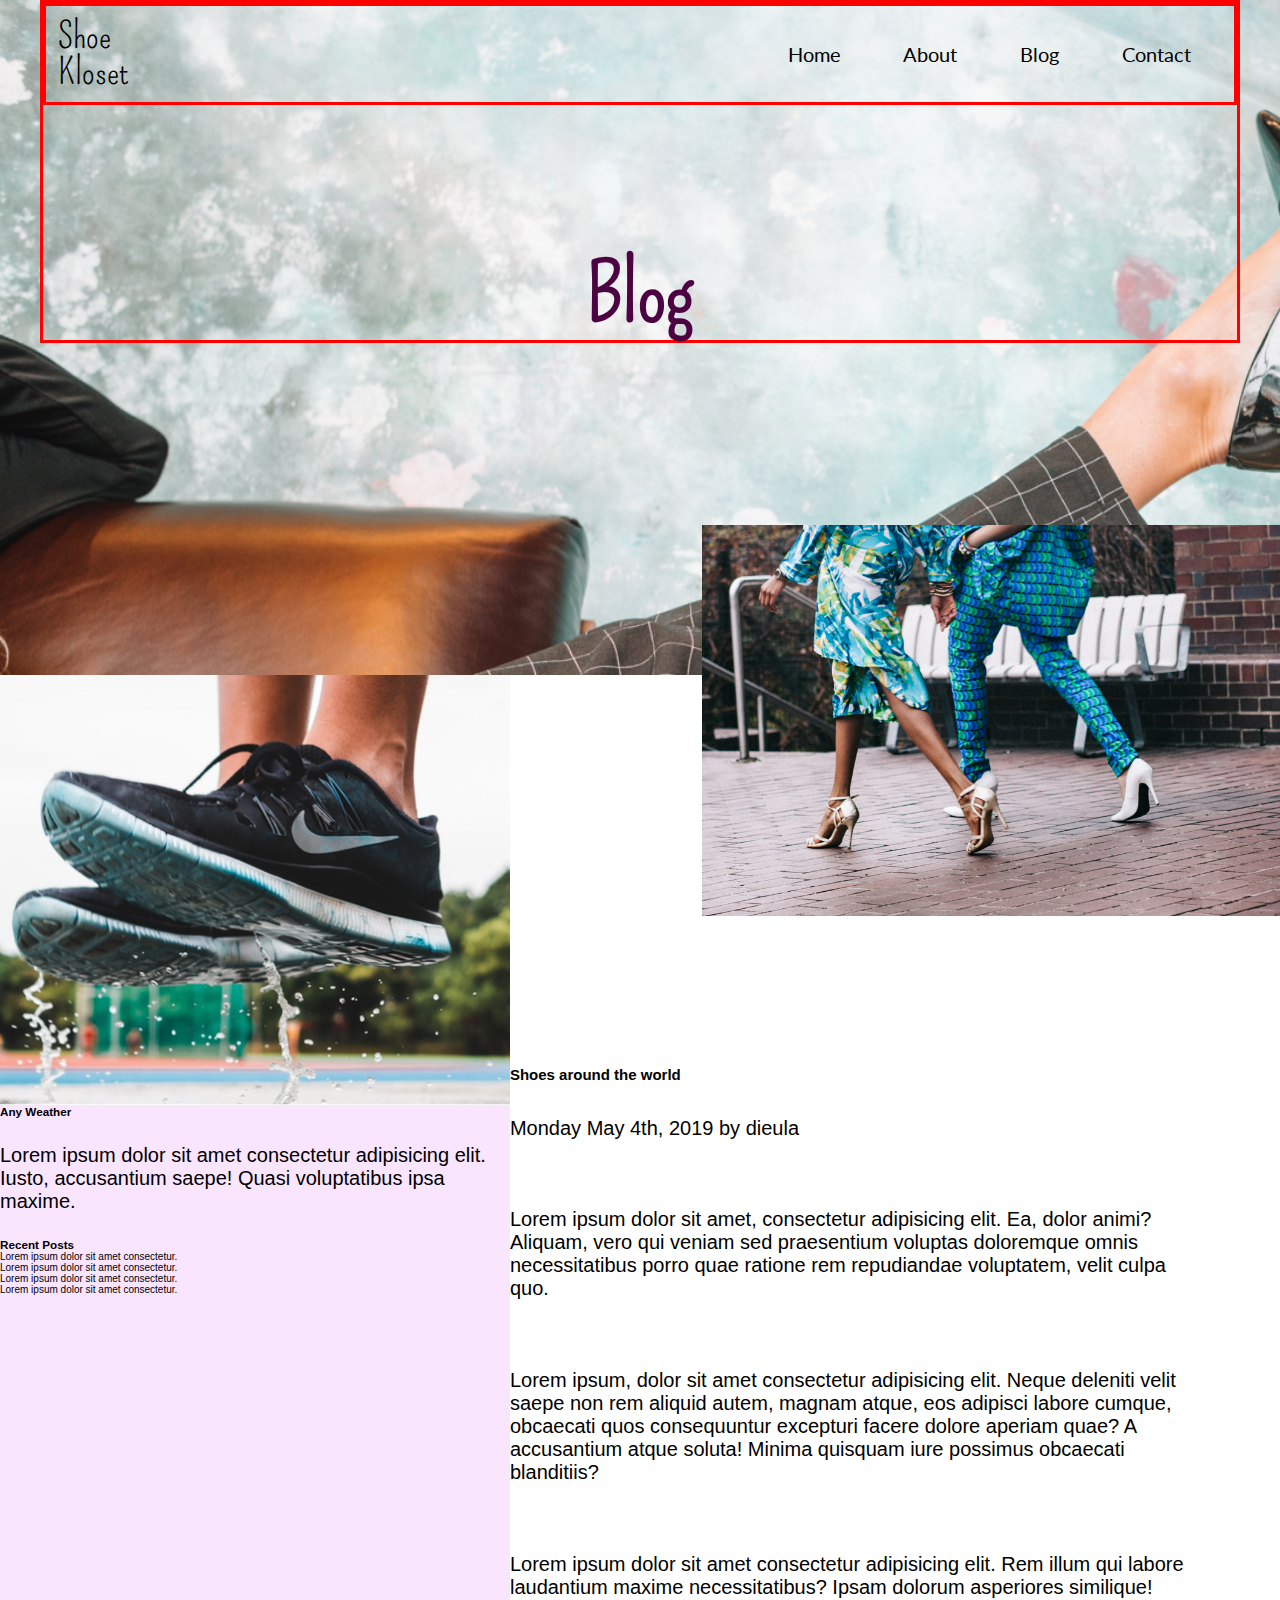
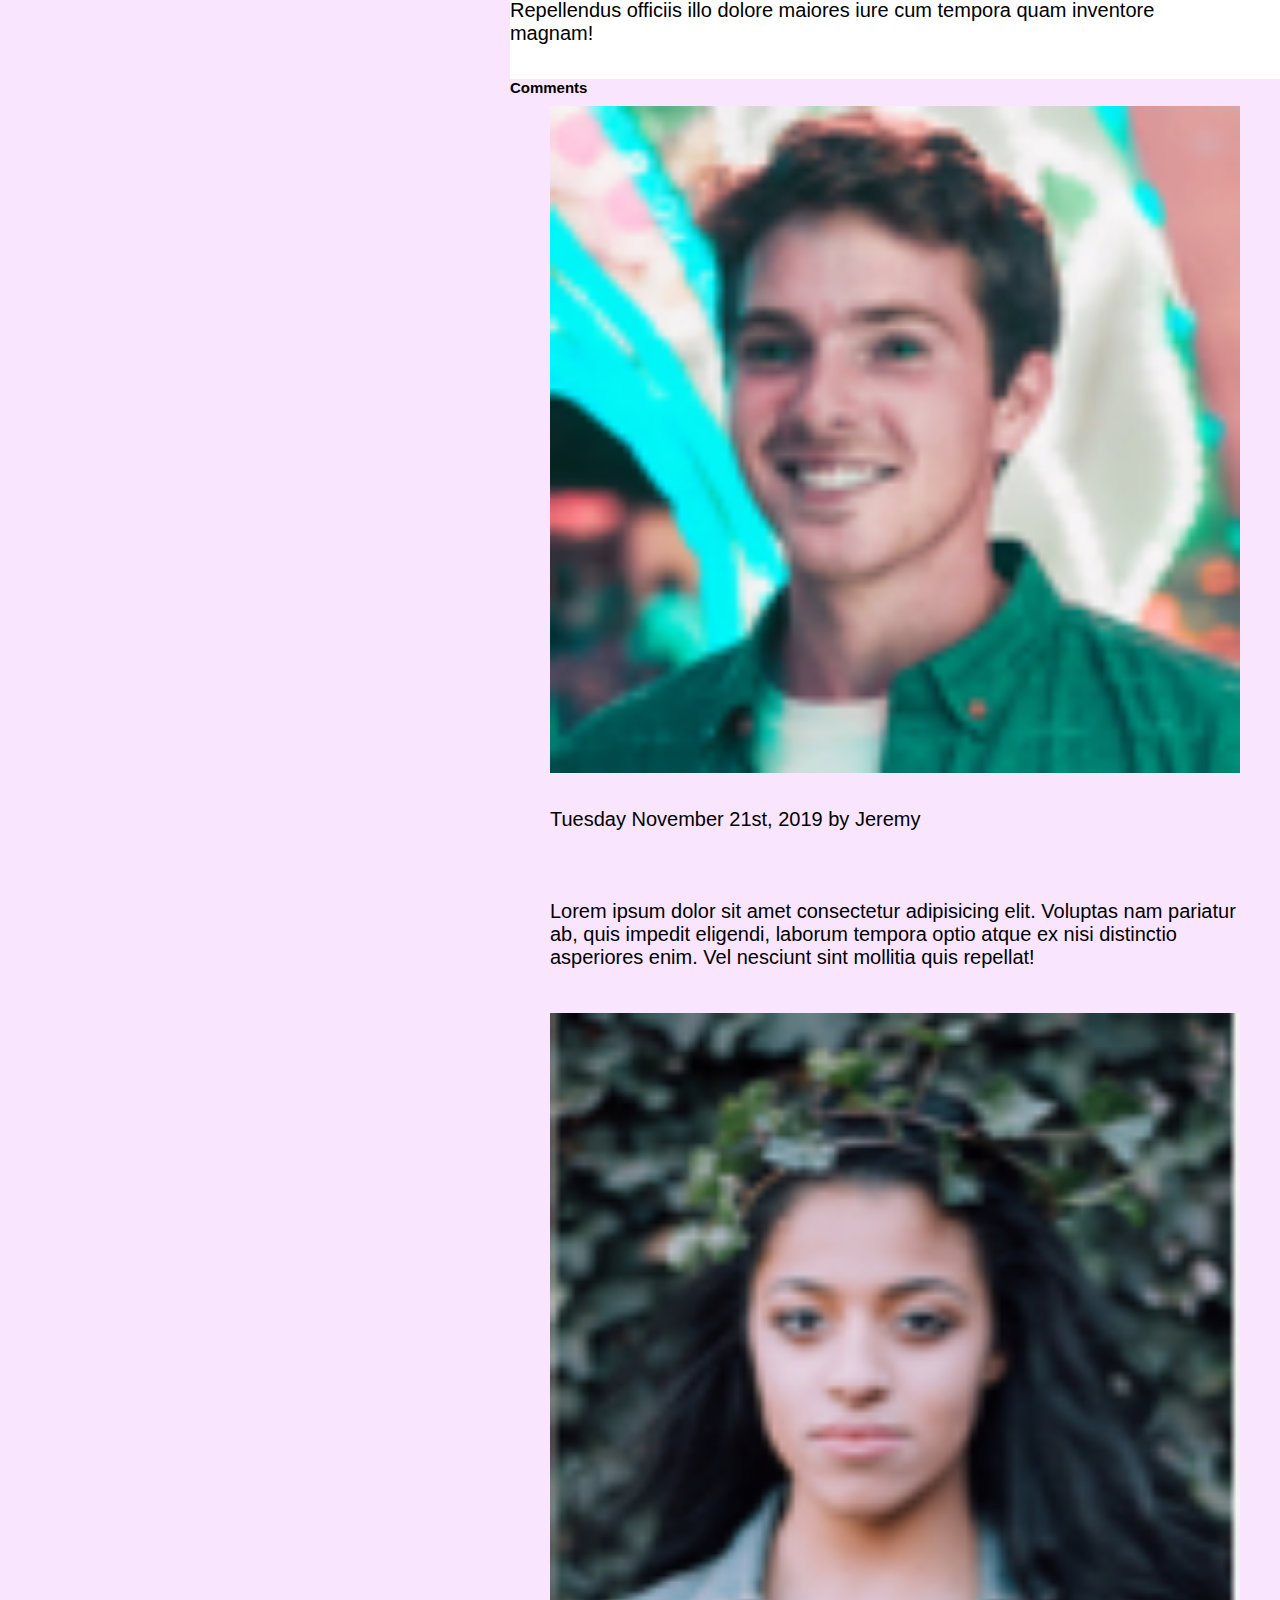
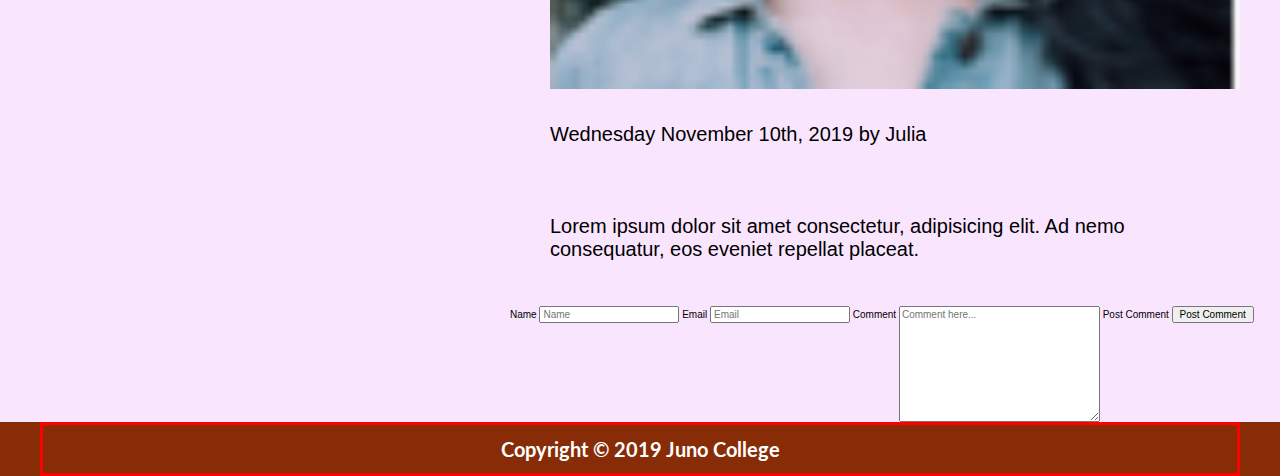
==== blog.html @ 90ebfc07 "initial commit" ====
<!DOCTYPE html>
<html lang="en">
<head>
    <meta charset="UTF-8">
    <meta name="viewport" content="width=device-width, initial-scale=1.0">
    <meta http-equiv="X-UA-Compatible" content="ie=edge">
    <title>Shoes Blog</title>

    <link rel="stylesheet" href="styles/style.css">
    
    <link href="https://fonts.googleapis.com/css?family=Lato:400,700|Pompiere&display=swap" rel="stylesheet">
    
    <link rel="stylesheet" href="https://use.fontawesome.com/releases/v5.5.0/css/all.css"
        integrity="sha384-B4dIYHKNBt8Bc12p+WXckhzcICo0wtJAoU8YZTY5qE0Id1GSseTk6S+L3BlXeVIU" crossorigin="anonymous">
</head>
<body>
    <header class="headerBlog">
        <div class="wrapper">
            <div class="nav wrapper">
                <span class="logo"><a href="">Shoe Kloset</a></span>
            
                <nav class="navigation">
                    <ul>
                        <li><a href="">Home</a></li>
                        <li><a href="">About</a></li>
                        <li><a href="">Blog</a></li>
                        <li><a href="">Contact</a></li>
                    </ul>
                </nav>
            </div>

            <h1>Blog</h1>

        </div>
    </header>
    
    <main class="blog">
        <div class="blogFlex">
            <div class="blogMain">
                <section class="comment">
                    <div class="commentPhoto">
                        <img src="shoeAssets/blog-post-image.jpg" alt="">
                    </div>
                    
                    <div class="commentArticle">
                        <h2>Shoes around the world</h2>
            
                        <p>Monday May 4th, 2019 by dieula</p>
            
                        <p>Lorem ipsum dolor sit amet, consectetur adipisicing elit. Ea, dolor animi? Aliquam, vero qui veniam sed
                            praesentium voluptas doloremque omnis necessitatibus porro quae ratione rem repudiandae voluptatem,
                            velit culpa
                            quo.</p>
            
                        <p>Lorem ipsum, dolor sit amet consectetur adipisicing elit. Neque deleniti velit saepe non rem aliquid
                            autem,
                            magnam atque, eos adipisci labore cumque, obcaecati quos consequuntur excepturi facere dolore aperiam
                            quae? A
                            accusantium atque soluta! Minima quisquam iure possimus obcaecati blanditiis?</p>
            
                        <p>Lorem ipsum dolor sit amet consectetur adipisicing elit. Rem illum qui labore laudantium maxime
                            necessitatibus?
                            Ipsam dolorum asperiores similique! Repellendus officiis illo dolore maiores iure cum tempora quam
                            inventore
                            magnam!</p>
                    </div>
                </section>
            
                <section>
                    <h2>Comments</h2>
            
                    <blockquote>
                        <div>
                            <img src="shoeAssets/comment-1.jpg" alt="Boys face">
                        </div>
            
                        <p>Tuesday November 21st, 2019 by Jeremy</p>
            
                        <p>Lorem ipsum dolor sit amet consectetur adipisicing elit. Voluptas nam pariatur ab, quis impedit eligendi,
                            laborum tempora optio atque ex nisi distinctio asperiores enim. Vel nesciunt sint mollitia quis
                            repellat!
                        </p>
                    </blockquote>
            
                    <blockquote>
                        <div>
                            <img src="shoeAssets/comment-2.jpg" alt="girl face">
                        </div>
            
                        <p>Wednesday November 10th, 2019 by Julia</p>
            
                        <p>Lorem ipsum dolor sit amet consectetur, adipisicing elit. Ad nemo consequatur, eos eveniet repellat
                            placeat.
                        </p>
                    </blockquote>
                </section>
            
                <section>
                    <form action="">
                        <label for="name">Name</label>
                        <input name="comment" id="name" type="text" placeholder="Name">
            
                        <label for="email">Email</label>
                        <input name="comment" id="email" type="email" placeholder="Email">
            
                        <label for="comment">Comment</label>
                        <textarea name="comment" id="comment" cols="30" rows="10" placeholder="Comment here..."></textarea>
            
                        <label for="submit">Post Comment</label>
                        <button name="comment" id="submit" type="submit">Post Comment</button>
                    </form>
                </section>
            </div> <!-- comment end -->
            
        
            <aside>
                <div>
                    <img src="shoeAssets/sidebar-image.jpg" alt="Shoes splashing in a puddle">
                </div>

                <h3>Any Weather</h3>
                <p>Lorem ipsum dolor sit amet consectetur adipisicing elit. Iusto, accusantium saepe! Quasi voluptatibus ipsa maxime.</p>

                <h3>Recent Posts</h3>
                <ul>
                    <li>Lorem ipsum dolor sit amet consectetur.</li>
                    <li>Lorem ipsum dolor sit amet consectetur.</li>
                    <li>Lorem ipsum dolor sit amet consectetur.</li>
                    <li>Lorem ipsum dolor sit amet consectetur.</li>
                </ul>
            </aside>
        </div> <!-- blogflex/wrapper end -->
    </main>

    <footer>
        <div class="wrapper">
            <h4>Copyright © 2019 Juno College</h4>
        </div>
    </footer>
</body>
</html>
---- styles/style.css ----
article, aside, details, figcaption, figure, footer, header, hgroup, nav, section, summary {
  display: block;
}

audio, canvas, video {
  display: inline-block;
}

audio:not([controls]) {
  display: none;
  height: 0;
}

[hidden] {
  display: none;
}

html {
  font-family: sans-serif;
  -webkit-text-size-adjust: 100%;
  -ms-text-size-adjust: 100%;
}

a:focus {
  outline: thin dotted;
}

a:active, a:hover {
  outline: 0;
}

h1 {
  font-size: 2em;
}

abbr[title] {
  border-bottom: 1px dotted;
}

b, strong {
  font-weight: 700;
}

dfn {
  font-style: italic;
}

mark {
  background: #ff0;
  color: #000;
}

code, kbd, pre, samp {
  font-family: monospace, serif;
  font-size: 1em;
}

pre {
  white-space: pre-wrap;
  word-wrap: break-word;
}

q {
  quotes: \201C \201D \2018 \2019;
}

small {
  font-size: 80%;
}

sub, sup {
  font-size: 75%;
  line-height: 0;
  position: relative;
  vertical-align: baseline;
}

sup {
  top: -.5em;
}

sub {
  bottom: -.25em;
}

img {
  border: 0;
}

svg:not(:root) {
  overflow: hidden;
}

fieldset {
  border: 1px solid silver;
  margin: 0 2px;
  padding: .35em .625em .75em;
}

button, input, select, textarea {
  font-family: inherit;
  font-size: 100%;
  margin: 0;
}

button, input {
  line-height: normal;
}

button, html input[type=button], input[type=reset], input[type=submit] {
  -webkit-appearance: button;
  cursor: pointer;
}

button[disabled], input[disabled] {
  cursor: default;
}

input[type=checkbox], input[type=radio] {
  -webkit-box-sizing: border-box;
          box-sizing: border-box;
  padding: 0;
}

input[type=search] {
  -webkit-appearance: textfield;
  -webkit-box-sizing: content-box;
  box-sizing: content-box;
}

input[type=search]::-webkit-search-cancel-button, input[type=search]::-webkit-search-decoration {
  -webkit-appearance: none;
}

textarea {
  overflow: auto;
  vertical-align: top;
}

table {
  border-collapse: collapse;
  border-spacing: 0;
}

body, figure {
  margin: 0;
}

legend, button::-moz-focus-inner, input::-moz-focus-inner {
  border: 0;
  padding: 0;
}

.clearfix:after {
  visibility: hidden;
  display: block;
  font-size: 0;
  content: '';
  clear: both;
  height: 0;
}

* {
  -webkit-box-sizing: border-box;
  box-sizing: border-box;
}

.visuallyHidden:not(:focus):not(:active) {
  position: absolute;
  width: 1px;
  height: 1px;
  margin: -1px;
  border: 0;
  padding: 0;
  white-space: nowrap;
  -webkit-clip-path: inset(100%);
          clip-path: inset(100%);
  clip: rect(0 0 0);
  overflow: hidden;
}

html {
  font-size: 62.5%;
}

ul {
  margin: 0;
  padding: 0;
}

li {
  list-style-type: none;
}

a {
  text-decoration: none;
}

h1, h2, h3 {
  margin: 0;
  padding: 0;
}

p {
  color: black;
  font-size: 2rem;
  padding: 5% 0;
  margin: 0 auto;
}

img {
  width: 100%;
  display: block;
}

.button {
  background: #4C0341;
}

.wrapper {
  max-width: 1200px;
  margin: 0 auto;
  border: 3px solid red;
}

.headerMain {
  background: url(../shoeAssets/header-image.jpg);
  background-size: cover;
  height: 95vh;
}

.headerMain .landing {
  display: -webkit-box;
  display: -ms-flexbox;
  display: flex;
  -webkit-box-pack: justify;
      -ms-flex-pack: justify;
          justify-content: space-between;
  position: relative;
}

.headerMain .landing div {
  width: 58%;
  position: relative;
  right: -9.7%;
}

.headerMain .landing h2 {
  font-size: 11rem;
  font-family: "Pompiere", cursive;
  font-weight: 400;
  line-height: 64px;
  color: #4C0341;
  -ms-flex-preferred-size: 15%;
      flex-basis: 15%;
  margin: 8% 0;
}

.headerMain .nav {
  display: -webkit-box;
  display: -ms-flexbox;
  display: flex;
  -webkit-box-pack: justify;
      -ms-flex-pack: justify;
          justify-content: space-between;
  -webkit-box-align: center;
      -ms-flex-align: center;
          align-items: center;
  padding: 1%;
}

.headerMain .navigation {
  font-family: "Lato", sans-serif;
  font-size: 2rem;
  width: 40%;
}

.headerMain .navigation ul {
  display: -webkit-box;
  display: -ms-flexbox;
  display: flex;
  -ms-flex-pack: distribute;
      justify-content: space-around;
}

.headerMain .navigation ul a {
  color: black;
}

.headerMain .logo {
  width: 5%;
  font-family: "Pompiere", cursive;
  line-height: 36px;
  font-size: 3.58rem;
  margin: 0;
  color: black;
}

.headerMain .logo a {
  color: black;
}

.headerBlog {
  background: url(../shoeAssets/blog-header.jpg);
  background-size: cover;
  height: 75vh;
}

.headerBlog h1 {
  font-size: 8rem;
  font-family: "Pompiere", cursive;
  line-height: 92px;
  color: #4C0341;
  text-align: center;
  padding-top: 12%;
}

.headerBlog .nav {
  display: -webkit-box;
  display: -ms-flexbox;
  display: flex;
  -webkit-box-pack: justify;
      -ms-flex-pack: justify;
          justify-content: space-between;
  -webkit-box-align: center;
      -ms-flex-align: center;
          align-items: center;
  padding: 1%;
}

.headerBlog .navigation {
  font-family: "Lato", sans-serif;
  font-size: 2rem;
  width: 40%;
}

.headerBlog .navigation ul {
  display: -webkit-box;
  display: -ms-flexbox;
  display: flex;
  -ms-flex-pack: distribute;
      justify-content: space-around;
}

.headerBlog .navigation ul a {
  color: black;
}

.headerBlog .logo {
  width: 5%;
  font-family: "Pompiere", cursive;
  line-height: 36px;
  font-size: 3.58rem;
  margin: 0;
  color: black;
}

.headerBlog .logo a {
  color: black;
}

footer {
  background: #882C07;
  text-align: center;
}

footer h4 {
  font-family: "Lato", sans-serif;
  color: white;
  font-size: 2rem;
  margin: 0;
  padding: 1%;
}

.sea {
  text-align: center;
  padding-top: 15%;
  padding-bottom: 12%;
}

.sea h2 {
  font-family: "Pompiere", cursive;
  font-size: 5.2rem;
  text-transform: uppercase;
  color: #4C0341;
}

.sea p {
  width: 90%;
  margin: 0 auto;
  padding: 5%;
}

.sea span {
  font-size: 2rem;
  background: #4C0341;
  padding: 12px 16px;
  text-transform: uppercase;
}

.sea span a {
  color: white;
}

.bgColor {
  background: #FAE5FF;
}

.new {
  display: -webkit-box;
  display: -ms-flexbox;
  display: flex;
  -webkit-box-pack: center;
      -ms-flex-pack: center;
          justify-content: center;
  -webkit-box-align: center;
      -ms-flex-align: center;
          align-items: center;
}

.new .newArticle {
  width: 50%;
  padding: 4%;
}

.new .newPhoto {
  position: relative;
  left: -9.5%;
  top: -61px;
  -webkit-box-shadow: 60px 55px #FE6F19;
          box-shadow: 60px 55px #FE6F19;
}

.new h2 {
  font-size: 4.2rem;
  font-family: "Pompiere", cursive;
  text-transform: uppercase;
}

.new span {
  font-size: 2rem;
  background: #882C07;
  padding: 12px 16px;
  text-transform: uppercase;
}

.new span a {
  color: white;
}

.option {
  display: -webkit-box;
  display: -ms-flexbox;
  display: flex;
  -webkit-box-align: center;
      -ms-flex-align: center;
          align-items: center;
}

.option .optionArticle {
  width: 50%;
  padding: 4%;
  display: -webkit-box;
  display: -ms-flexbox;
  display: flex;
  -webkit-box-orient: vertical;
  -webkit-box-direction: normal;
      -ms-flex-direction: column;
          flex-direction: column;
  -webkit-box-align: end;
      -ms-flex-align: end;
          align-items: flex-end;
  z-index: 1;
}

.option .optionPhoto {
  position: relative;
  right: -9.5%;
  -webkit-box-shadow: -60px 55px #FE6F19;
          box-shadow: -60px 55px #FE6F19;
}

.option h2 {
  font-size: 4.2rem;
  font-family: "Pompiere", cursive;
  text-transform: uppercase;
  text-align: right;
}

.option p {
  text-align: right;
}

.option span {
  font-size: 2rem;
  background: #882C07;
  padding: 12px 16px;
  text-transform: uppercase;
}

.option span a {
  color: white;
}

.about {
  background: #FAE5FF;
  padding-top: 10%;
}

.about .aboutArticle {
  display: -webkit-box;
  display: -ms-flexbox;
  display: flex;
  -ms-flex-wrap: wrap;
      flex-wrap: wrap;
  padding-bottom: 6%;
}

.about .aboutArticle p {
  padding: 2% 13%;
}

.about .aboutArticle .location, .about .aboutArticle .comunity, .about .aboutArticle .blog, .about .aboutArticle .contact {
  display: -webkit-box;
  display: -ms-flexbox;
  display: flex;
  padding-top: 5%;
}

.about .aboutArticle .location i, .about .aboutArticle .comunity i, .about .aboutArticle .blog i, .about .aboutArticle .contact i {
  font-size: 5.2rem;
  color: #4C0341;
  width: 75px;
}

.about div {
  -ms-flex-preferred-size: 50%;
      flex-basis: 50%;
}

.about a {
  color: black;
  font-size: 5.2rem;
  font-family: "Pompiere", cursive;
}

.popular .popularMaster {
  display: -webkit-box;
  display: -ms-flexbox;
  display: flex;
  padding: 5% 1%;
  -webkit-box-pack: justify;
      -ms-flex-pack: justify;
          justify-content: space-between;
}

.popular .popularMaster .popularPhoto {
  position: relative;
  top: -40px;
  left: -14px;
  -webkit-box-shadow: 40px 40px #FE6F19;
          box-shadow: 40px 40px #FE6F19;
}

.popular .popularMaster .popularArticle {
  -ms-flex-preferred-size: 70%;
      flex-basis: 70%;
  display: -webkit-box;
  display: -ms-flexbox;
  display: flex;
  -webkit-box-orient: vertical;
  -webkit-box-direction: normal;
      -ms-flex-direction: column;
          flex-direction: column;
  -webkit-box-pack: justify;
      -ms-flex-pack: justify;
          justify-content: space-between;
  padding-left: 5%;
}

.popular .popularMaster .popularArticle h2 {
  font-size: 5.2rem;
  font-family: "Pompiere", cursive;
  color: #4C0341;
}

.popular .popularMaster .popularArticle span {
  font-size: 2rem;
  background: #882C07;
  padding: 12px 16px;
  text-transform: uppercase;
  width: 195px;
}

.popular .popularMaster .popularArticle span a {
  color: white;
}

.popular .popularBleed {
  background: #FAE5FF;
}

.popular .popularBleed .popularGallery {
  display: -webkit-box;
  display: -ms-flexbox;
  display: flex;
}

.popular .popularBleed .popularGallery figure {
  padding: 5% 0;
}

.popular .popularBleed .popularGallery figure:nth-of-type(2) {
  padding-left: 3%;
  padding-right: 3%;
}

.blog {
  background: #FAE5FF;
}

.blog .blogFlex {
  display: -webkit-box;
  display: -ms-flexbox;
  display: flex;
  -webkit-box-orient: horizontal;
  -webkit-box-direction: reverse;
      -ms-flex-direction: row-reverse;
          flex-direction: row-reverse;
}

.blog .blogFlex .blogMain {
  -ms-flex-preferred-size: 120%;
      flex-basis: 120%;
}

.blog .blogFlex .blogMain .comment {
  background: white;
}

.blog .blogFlex .blogMain .comment .commentArticle {
  width: 89%;
}

.blog .blogFlex .blogMain .comment .commentPhoto {
  width: 75%;
  position: relative;
  right: -25%;
  top: -150px;
}
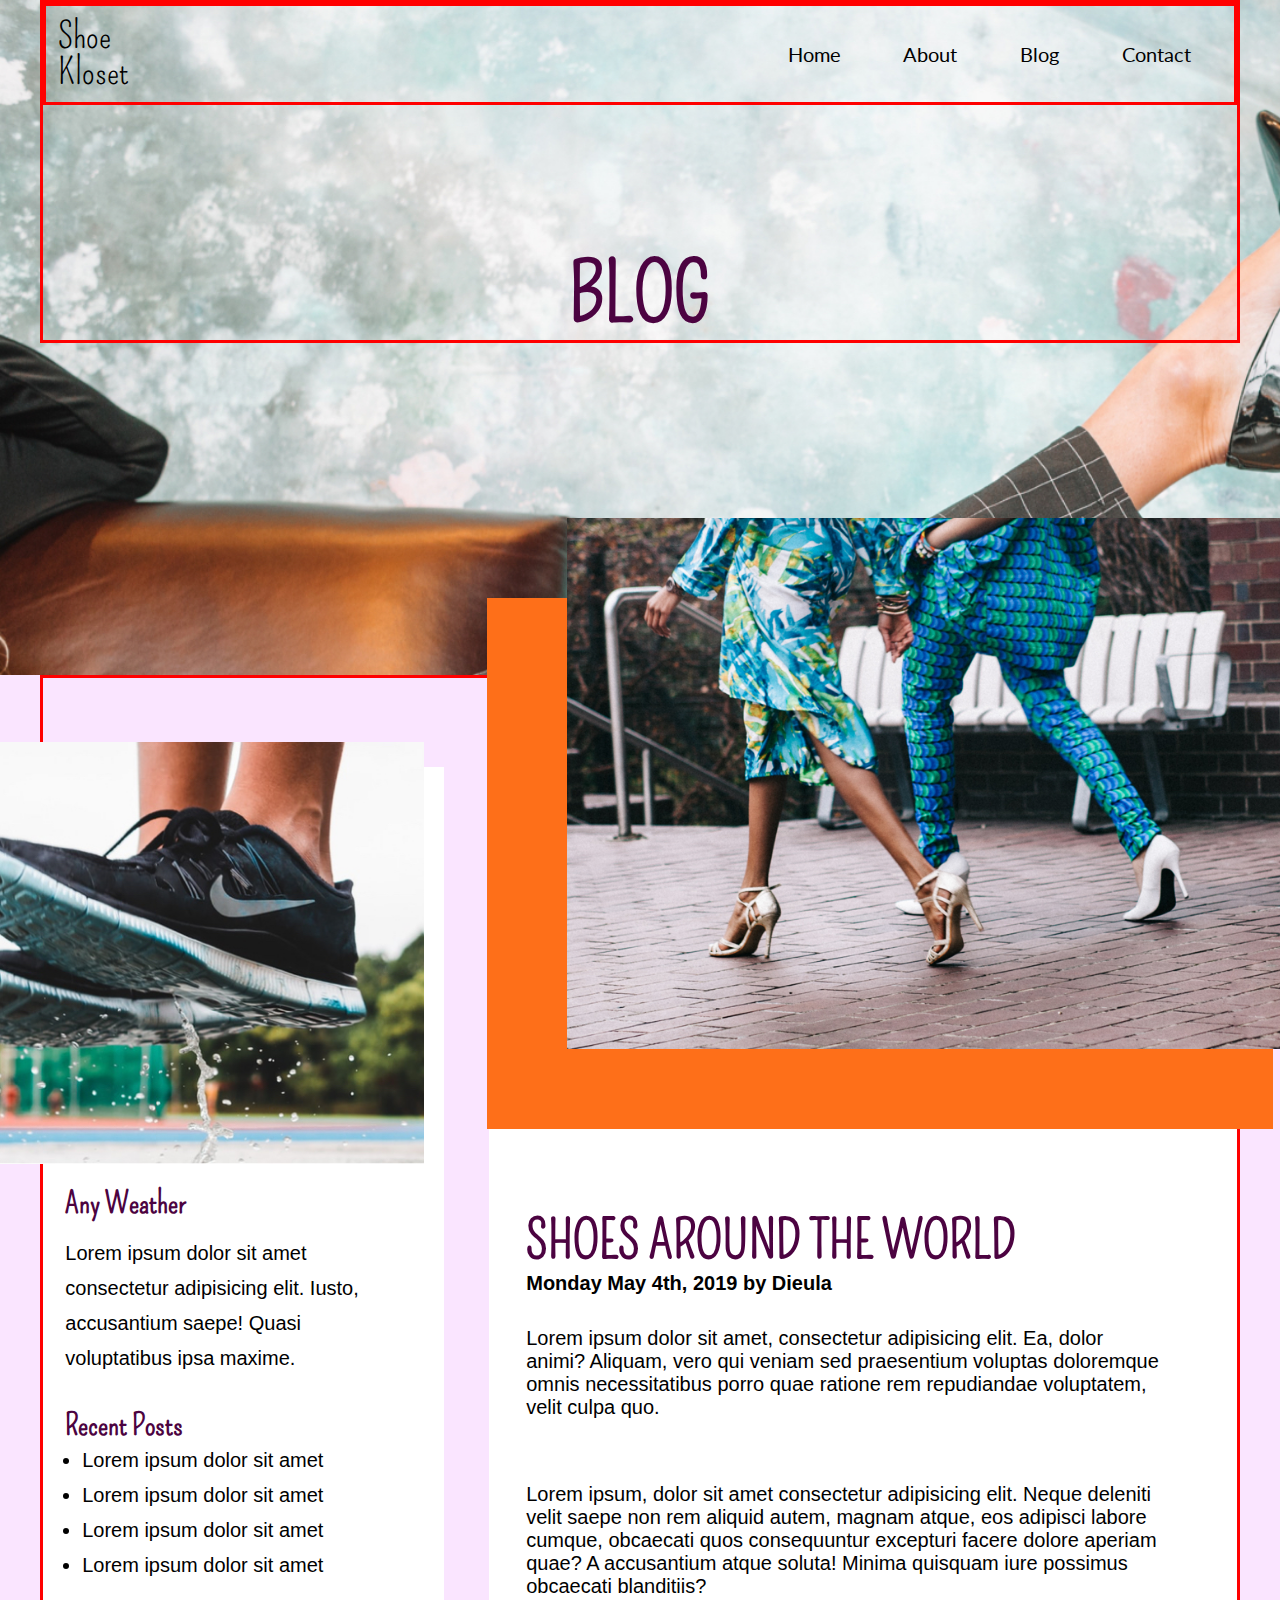
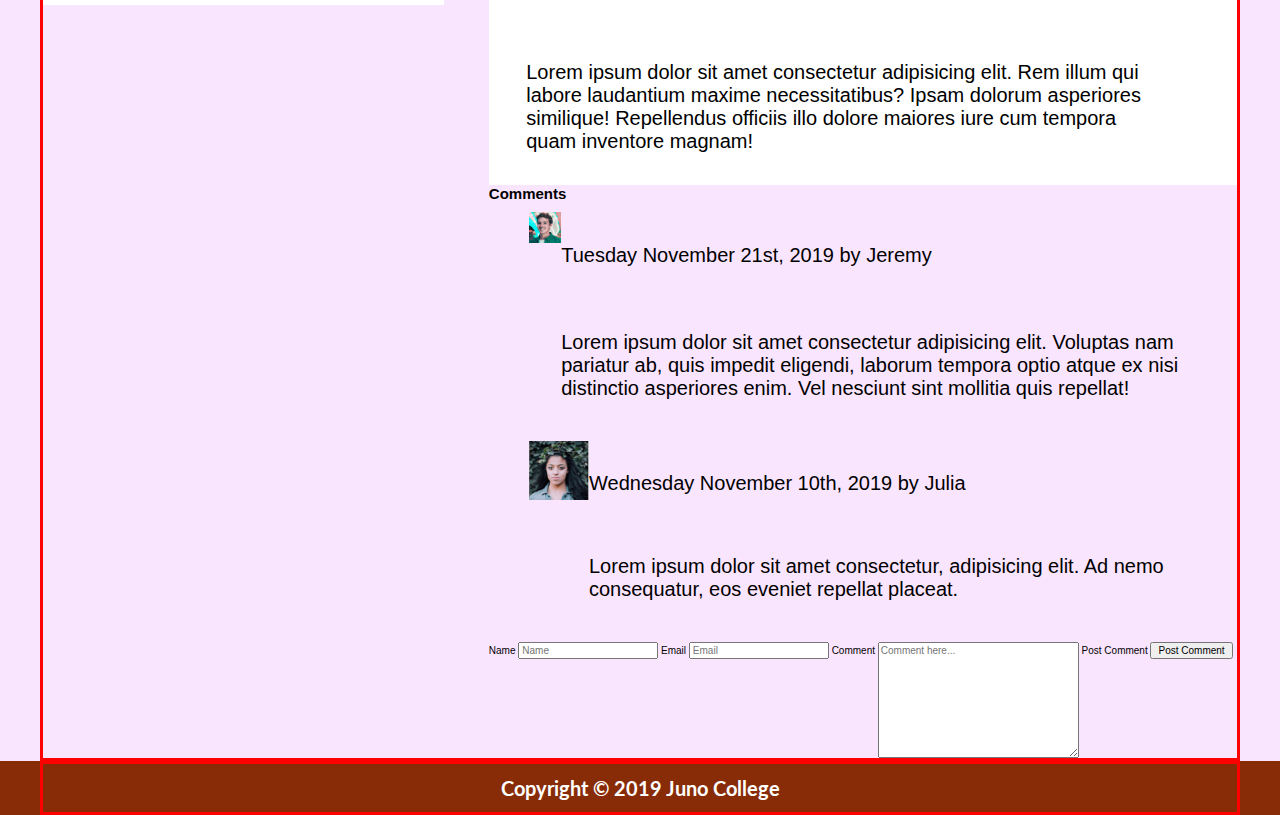
==== commit 94d0d9ea: "updated styles" ====
--- a/blog.html
+++ b/blog.html
@@ -35,7 +35,7 @@
     </header>
     
     <main class="blog">
-        <div class="blogFlex">
+        <div class="blogFlex wrapper">
             <div class="blogMain">
                 <section class="comment">
                     <div class="commentPhoto">
@@ -45,7 +45,7 @@
                     <div class="commentArticle">
                         <h2>Shoes around the world</h2>
             
-                        <p>Monday May 4th, 2019 by dieula</p>
+                        <p>Monday May 4th, 2019 by Dieula</p>
             
                         <p>Lorem ipsum dolor sit amet, consectetur adipisicing elit. Ea, dolor animi? Aliquam, vero qui veniam sed
                             praesentium voluptas doloremque omnis necessitatibus porro quae ratione rem repudiandae voluptatem,
@@ -66,32 +66,36 @@
                     </div>
                 </section>
             
-                <section>
+                <section class="commentSection">
                     <h2>Comments</h2>
             
                     <blockquote>
-                        <div>
+                        <div class="personPhoto">
                             <img src="shoeAssets/comment-1.jpg" alt="Boys face">
                         </div>
-            
-                        <p>Tuesday November 21st, 2019 by Jeremy</p>
-            
-                        <p>Lorem ipsum dolor sit amet consectetur adipisicing elit. Voluptas nam pariatur ab, quis impedit eligendi,
-                            laborum tempora optio atque ex nisi distinctio asperiores enim. Vel nesciunt sint mollitia quis
-                            repellat!
-                        </p>
+
+                        <div>
+                            <p>Tuesday November 21st, 2019 by Jeremy</p>
+                            
+                            <p>Lorem ipsum dolor sit amet consectetur adipisicing elit. Voluptas nam pariatur ab, quis impedit eligendi,
+                                laborum tempora optio atque ex nisi distinctio asperiores enim. Vel nesciunt sint mollitia quis
+                                repellat!
+                            </p>
+                        </div>
                     </blockquote>
             
                     <blockquote>
-                        <div>
+                        <div class="personPhoto">
                             <img src="shoeAssets/comment-2.jpg" alt="girl face">
                         </div>
             
-                        <p>Wednesday November 10th, 2019 by Julia</p>
-            
-                        <p>Lorem ipsum dolor sit amet consectetur, adipisicing elit. Ad nemo consequatur, eos eveniet repellat
-                            placeat.
-                        </p>
+                        <div>
+                            <p>Wednesday November 10th, 2019 by Julia</p>
+                            
+                            <p>Lorem ipsum dolor sit amet consectetur, adipisicing elit. Ad nemo consequatur, eos eveniet repellat
+                                placeat.
+                            </p>
+                        </div>
                     </blockquote>
                 </section>
             
@@ -114,20 +118,25 @@
             
         
             <aside>
-                <div>
-                    <img src="shoeAssets/sidebar-image.jpg" alt="Shoes splashing in a puddle">
+                <div class="asideWrapper">
+                    <div class="asidePhoto">
+                        <img src="shoeAssets/sidebar-image.jpg" alt="Shoes splashing in a puddle">
+                    </div>
+
+                    <div class="asideArticle">
+                        <h3>Any Weather</h3>
+                        <p>Lorem ipsum dolor sit amet consectetur adipisicing elit. Iusto, accusantium saepe! Quasi voluptatibus ipsa maxime.
+                        </p>
+                        
+                        <h3>Recent Posts</h3>
+                        <ul>
+                            <li>Lorem ipsum dolor sit amet</li>
+                            <li>Lorem ipsum dolor sit amet</li>
+                            <li>Lorem ipsum dolor sit amet</li>
+                            <li>Lorem ipsum dolor sit amet</li>
+                        </ul>
+                    </div> 
                 </div>
-
-                <h3>Any Weather</h3>
-                <p>Lorem ipsum dolor sit amet consectetur adipisicing elit. Iusto, accusantium saepe! Quasi voluptatibus ipsa maxime.</p>
-
-                <h3>Recent Posts</h3>
-                <ul>
-                    <li>Lorem ipsum dolor sit amet consectetur.</li>
-                    <li>Lorem ipsum dolor sit amet consectetur.</li>
-                    <li>Lorem ipsum dolor sit amet consectetur.</li>
-                    <li>Lorem ipsum dolor sit amet consectetur.</li>
-                </ul>
             </aside>
         </div> <!-- blogflex/wrapper end -->
     </main>
--- a/styles/style.css
+++ b/styles/style.css
@@ -313,6 +313,7 @@
   color: #4C0341;
   text-align: center;
   padding-top: 12%;
+  text-transform: uppercase;
 }
 
 .headerBlog .nav {
@@ -629,9 +630,57 @@
           flex-direction: row-reverse;
 }
 
+.blog .blogFlex .asideWrapper {
+  background: white;
+  width: 90%;
+  margin-right: 10%;
+  margin-top: 20%;
+  padding: 5%;
+  position: relative;
+}
+
+.blog .blogFlex .asideWrapper .asideArticle {
+  padding-top: 380px;
+  margin-right: 50px;
+}
+
+.blog .blogFlex .asideWrapper .asideArticle h3 {
+  font-family: "Pompiere", cursive;
+  font-size: 3rem;
+  color: #4C0341;
+  padding-top: 5%;
+}
+
+.blog .blogFlex .asideWrapper .asideArticle p {
+  line-height: 35px;
+}
+
+.blog .blogFlex .asideWrapper .asideArticle ul {
+  margin-left: 5.5%;
+}
+
+.blog .blogFlex .asideWrapper .asideArticle ul li {
+  list-style: unset;
+  line-height: 35px;
+  font-size: 2rem;
+}
+
+.blog .blogFlex .asideWrapper .asidePhoto {
+  position: absolute;
+  width: 500px;
+  top: -3%;
+  right: 5%;
+}
+
 .blog .blogFlex .blogMain {
-  -ms-flex-preferred-size: 120%;
-      flex-basis: 120%;
+  -ms-flex-preferred-size: 150%;
+      flex-basis: 150%;
+}
+
+.blog .blogFlex .blogMain .commentSection blockquote {
+  display: -webkit-box;
+  display: -ms-flexbox;
+  display: flex;
 }
 
 .blog .blogFlex .blogMain .comment {
@@ -639,12 +688,28 @@
 }
 
 .blog .blogFlex .blogMain .comment .commentArticle {
-  width: 89%;
+  width: 90%;
+  padding-left: 5%;
+}
+
+.blog .blogFlex .blogMain .comment .commentArticle h2 {
+  font-family: "Pompiere", cursive;
+  text-transform: uppercase;
+  color: #4C0341;
+  font-size: 5.2rem;
+}
+
+.blog .blogFlex .blogMain .comment .commentArticle p:first-of-type {
+  margin: 0;
+  padding: 0;
+  font-weight: bold;
 }
 
 .blog .blogFlex .blogMain .comment .commentPhoto {
-  width: 75%;
   position: relative;
-  right: -25%;
-  top: -150px;
-}
+  width: 105%;
+  right: -10.5%;
+  top: -160px;
+  -webkit-box-shadow: -80px 80px #FE6F19;
+          box-shadow: -80px 80px #FE6F19;
+}
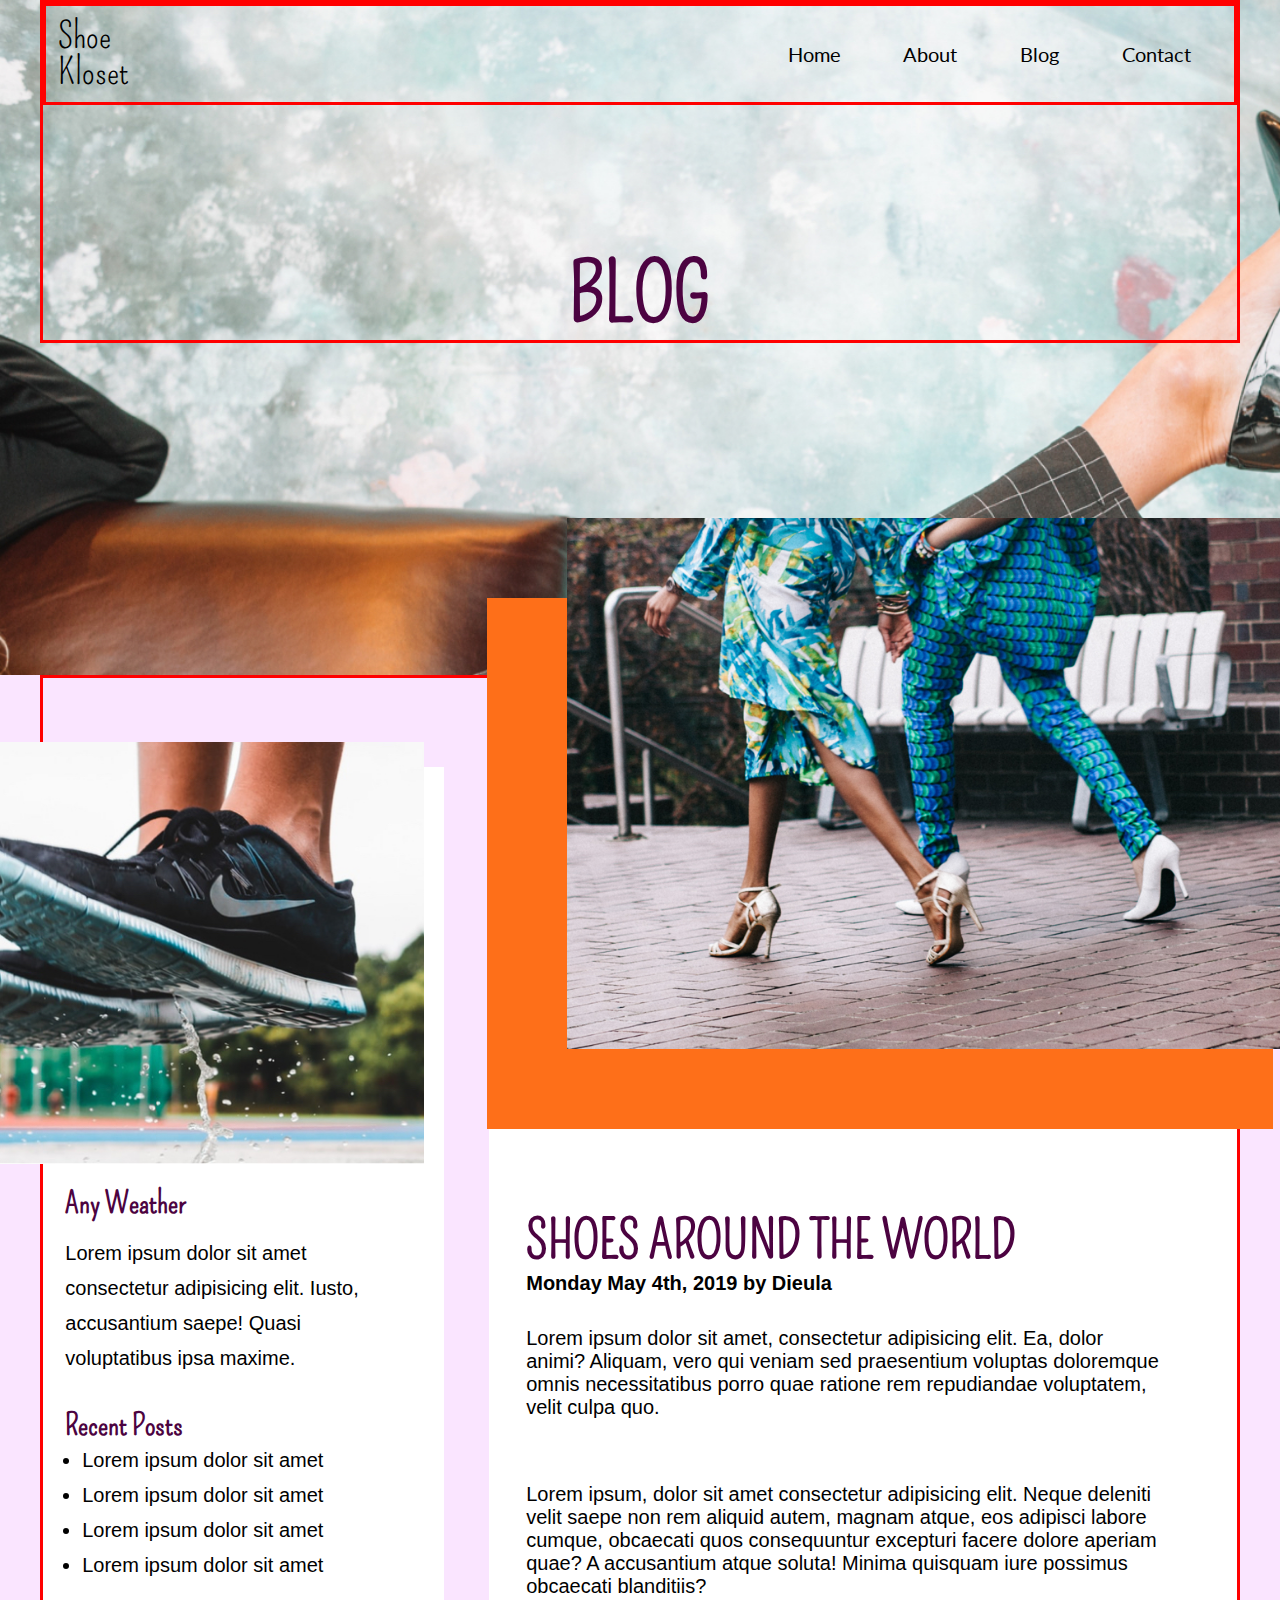
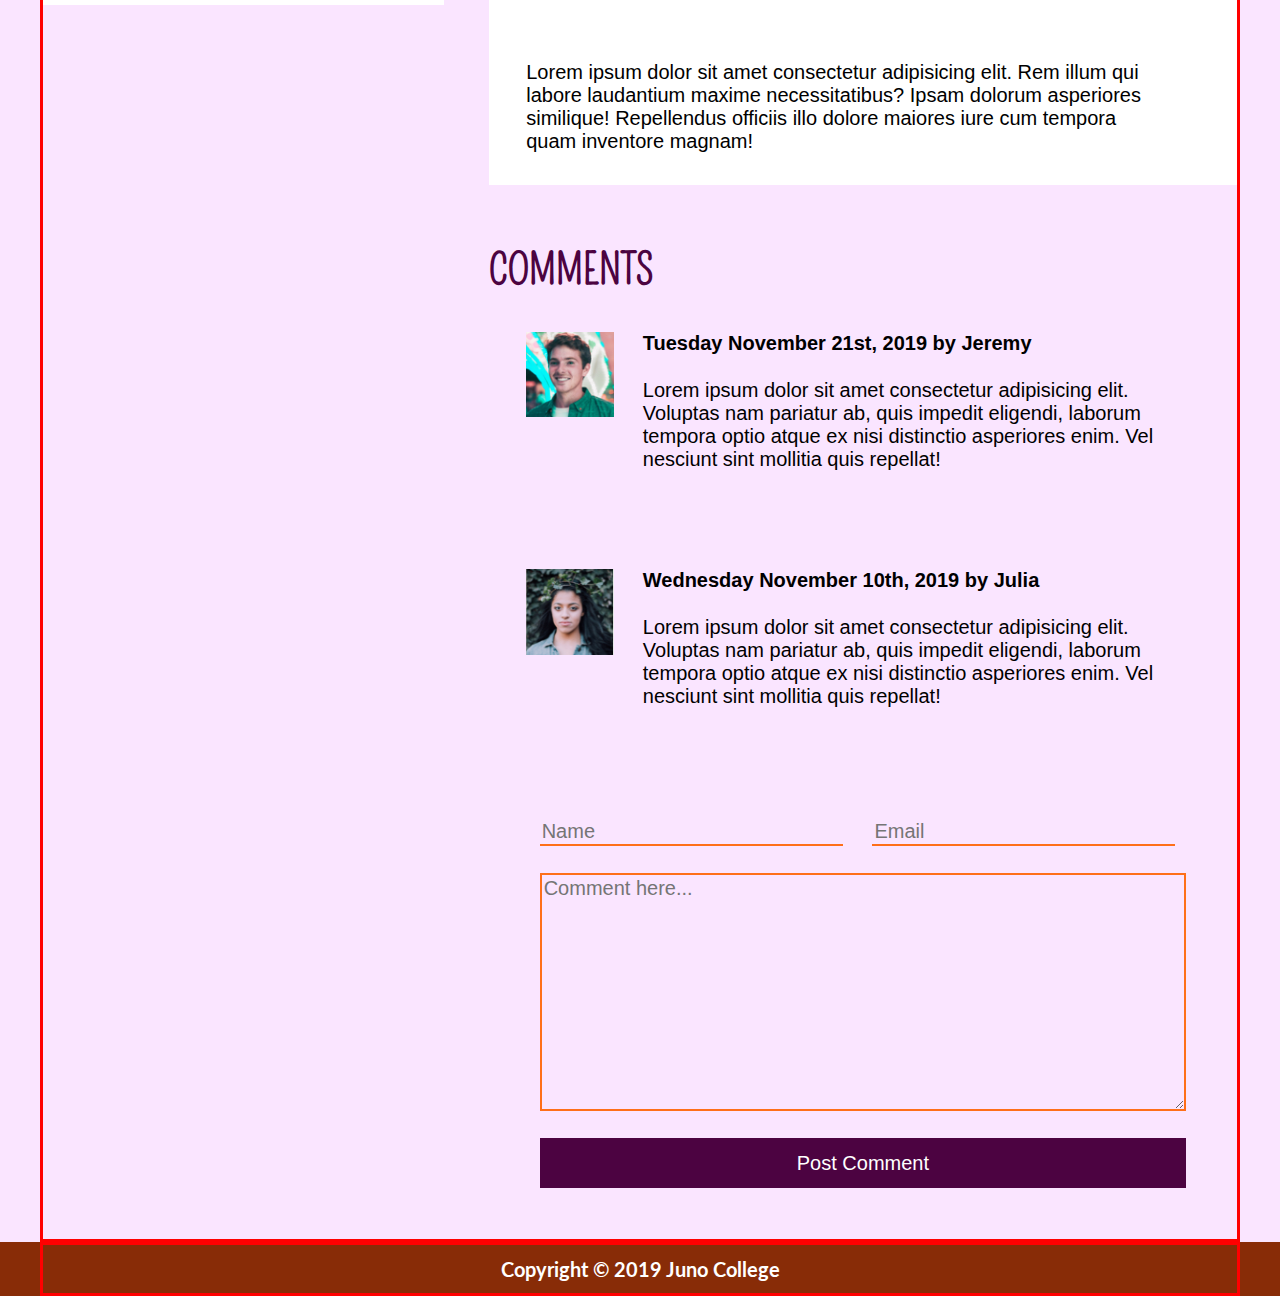
==== commit cd5ae5d5: "blog style done" ====
--- a/blog.html
+++ b/blog.html
@@ -75,7 +75,7 @@
                         </div>
 
                         <div>
-                            <p>Tuesday November 21st, 2019 by Jeremy</p>
+                            <h4>Tuesday November 21st, 2019 by Jeremy</h4>
                             
                             <p>Lorem ipsum dolor sit amet consectetur adipisicing elit. Voluptas nam pariatur ab, quis impedit eligendi,
                                 laborum tempora optio atque ex nisi distinctio asperiores enim. Vel nesciunt sint mollitia quis
@@ -90,10 +90,11 @@
                         </div>
             
                         <div>
-                            <p>Wednesday November 10th, 2019 by Julia</p>
+                            <h4>Wednesday November 10th, 2019 by Julia</h4>
                             
-                            <p>Lorem ipsum dolor sit amet consectetur, adipisicing elit. Ad nemo consequatur, eos eveniet repellat
-                                placeat.
+                            <p>Lorem ipsum dolor sit amet consectetur adipisicing elit. Voluptas nam pariatur ab, quis impedit eligendi,
+                                laborum tempora optio atque ex nisi distinctio asperiores enim. Vel nesciunt sint mollitia quis
+                                repellat!
                             </p>
                         </div>
                     </blockquote>
@@ -101,16 +102,18 @@
             
                 <section>
                     <form action="">
-                        <label for="name">Name</label>
-                        <input name="comment" id="name" type="text" placeholder="Name">
+                        <div>
+                            <label class="visually-hidden" for="name">Name</label>
+                            <input name="comment" id="name" type="text" placeholder="Name">
+                            
+                            <label class="visually-hidden" for="email">Email</label>
+                            <input name="comment" id="email" type="email" placeholder="Email">
+                        </div>
             
-                        <label for="email">Email</label>
-                        <input name="comment" id="email" type="email" placeholder="Email">
-            
-                        <label for="comment">Comment</label>
+                        <label class="visually-hidden" for="comment">Comment</label>
                         <textarea name="comment" id="comment" cols="30" rows="10" placeholder="Comment here..."></textarea>
             
-                        <label for="submit">Post Comment</label>
+                        <label class="visually-hidden" for="submit">Post Comment</label>
                         <button name="comment" id="submit" type="submit">Post Comment</button>
                     </form>
                 </section>
--- a/styles/style.css
+++ b/styles/style.css
@@ -223,6 +223,16 @@
   border: 3px solid red;
 }
 
+.visually-hidden {
+  position: absolute !important;
+  height: 1px;
+  width: 1px;
+  overflow: hidden;
+  clip: rect(1px 1px 1px 1px);
+  clip: rect(1px, 1px, 1px, 1px);
+  white-space: nowrap;
+}
+
 .headerMain {
   background: url(../shoeAssets/header-image.jpg);
   background-size: cover;
@@ -677,10 +687,37 @@
       flex-basis: 150%;
 }
 
+.blog .blogFlex .blogMain .commentSection h2 {
+  font-size: 4.2rem;
+  font-family: "Pompiere", cursive;
+  text-transform: uppercase;
+  color: #4C0341;
+  padding-top: 8%;
+}
+
 .blog .blogFlex .blogMain .commentSection blockquote {
   display: -webkit-box;
   display: -ms-flexbox;
   display: flex;
+  margin: 0;
+  padding: 5%;
+}
+
+.blog .blogFlex .blogMain .commentSection blockquote h4 {
+  color: black;
+  font-size: 2rem;
+  padding: 0;
+  margin: 0;
+  padding-left: 5%;
+}
+
+.blog .blogFlex .blogMain .commentSection blockquote p {
+  padding: 4%;
+  padding-left: 5%;
+}
+
+.blog .blogFlex .blogMain .commentSection blockquote .personPhoto {
+  width: 40%;
 }
 
 .blog .blogFlex .blogMain .comment {
@@ -713,3 +750,40 @@
   -webkit-box-shadow: -80px 80px #FE6F19;
           box-shadow: -80px 80px #FE6F19;
 }
+
+.blog .blogFlex .blogMain form {
+  display: -webkit-box;
+  display: -ms-flexbox;
+  display: flex;
+  -webkit-box-orient: vertical;
+  -webkit-box-direction: normal;
+      -ms-flex-direction: column;
+          flex-direction: column;
+  padding: 5%;
+}
+
+.blog .blogFlex .blogMain form input {
+  background: #FAE5FF;
+  border: #FAE5FF;
+  border-bottom: 2px solid #FE6F19;
+  width: 45%;
+  margin: 2%;
+  margin-left: 2%;
+  font-size: 2rem;
+}
+
+.blog .blogFlex .blogMain form textarea {
+  background: #FAE5FF;
+  border: 2px solid #FE6F19;
+  margin: 2%;
+  font-size: 2rem;
+}
+
+.blog .blogFlex .blogMain form button {
+  margin: 2%;
+  background: #4C0341;
+  color: white;
+  border: #4C0341;
+  font-size: 2rem;
+  padding: 2%;
+}
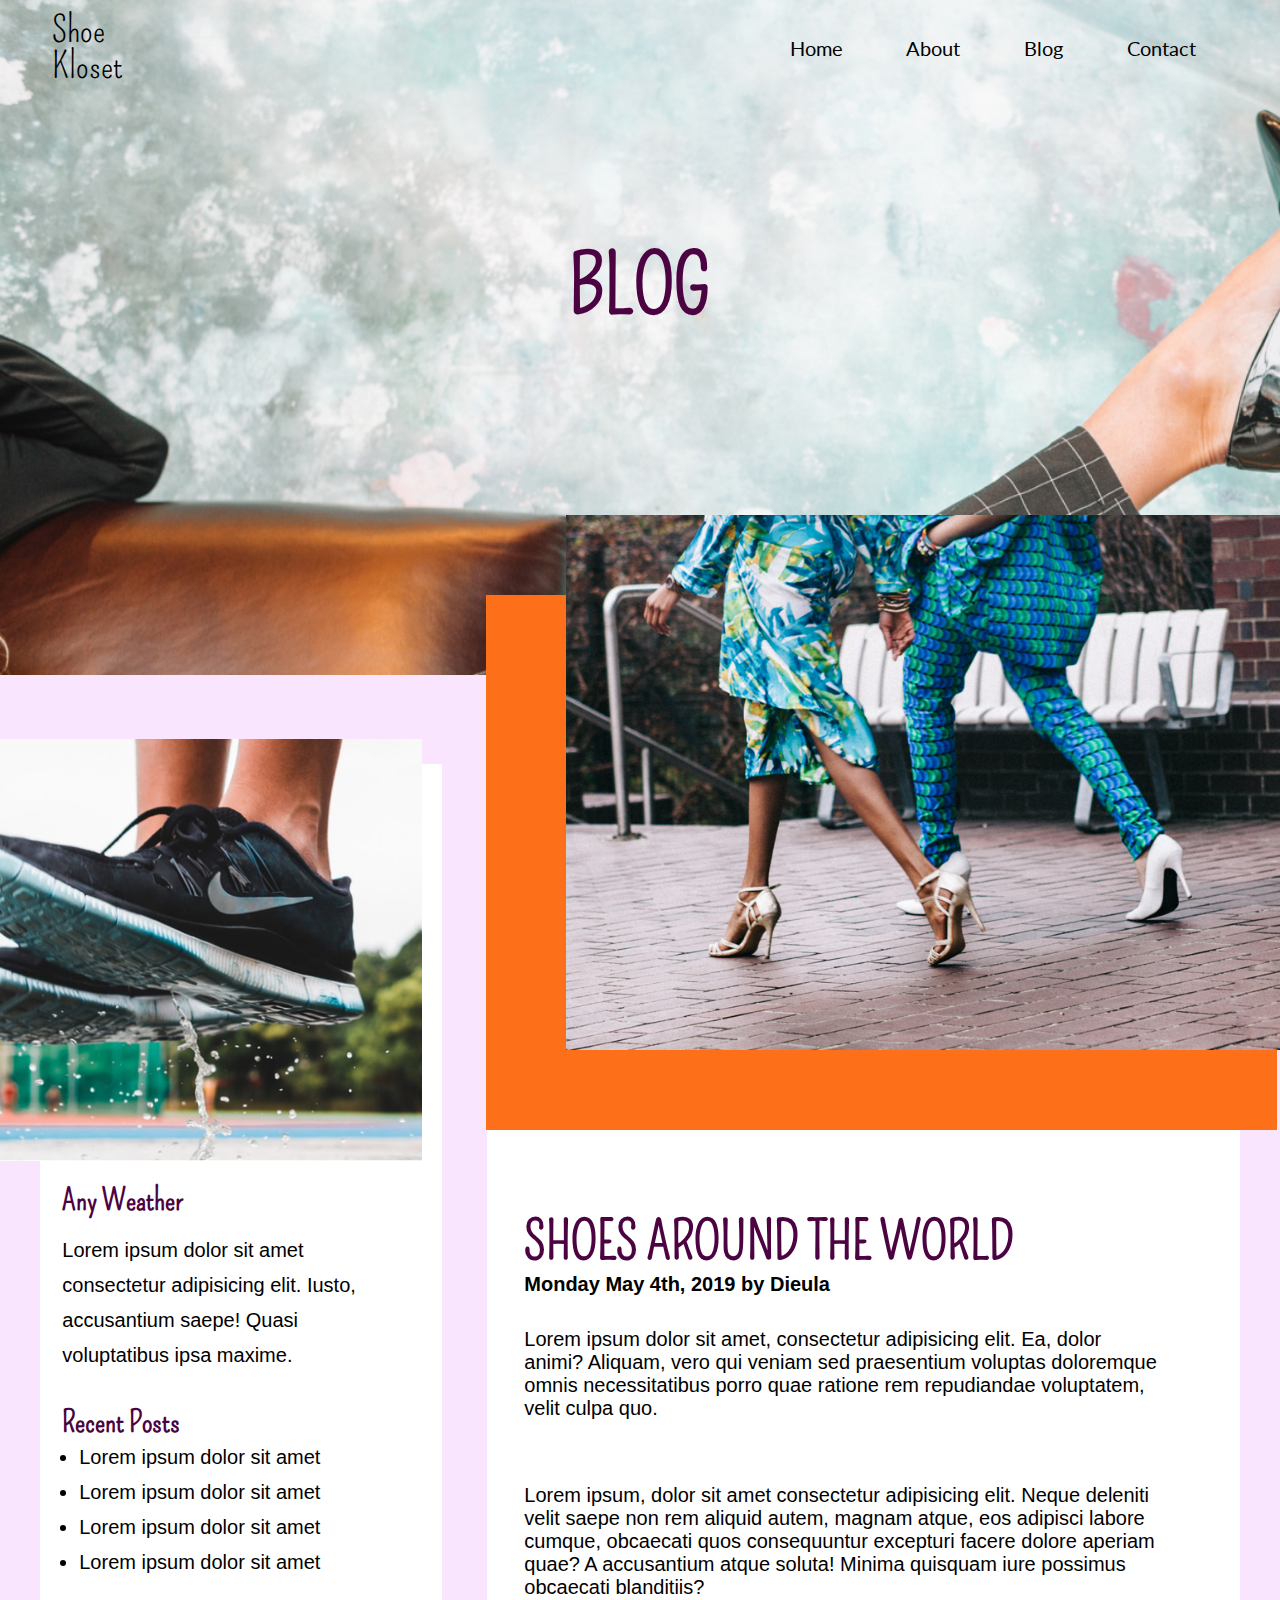
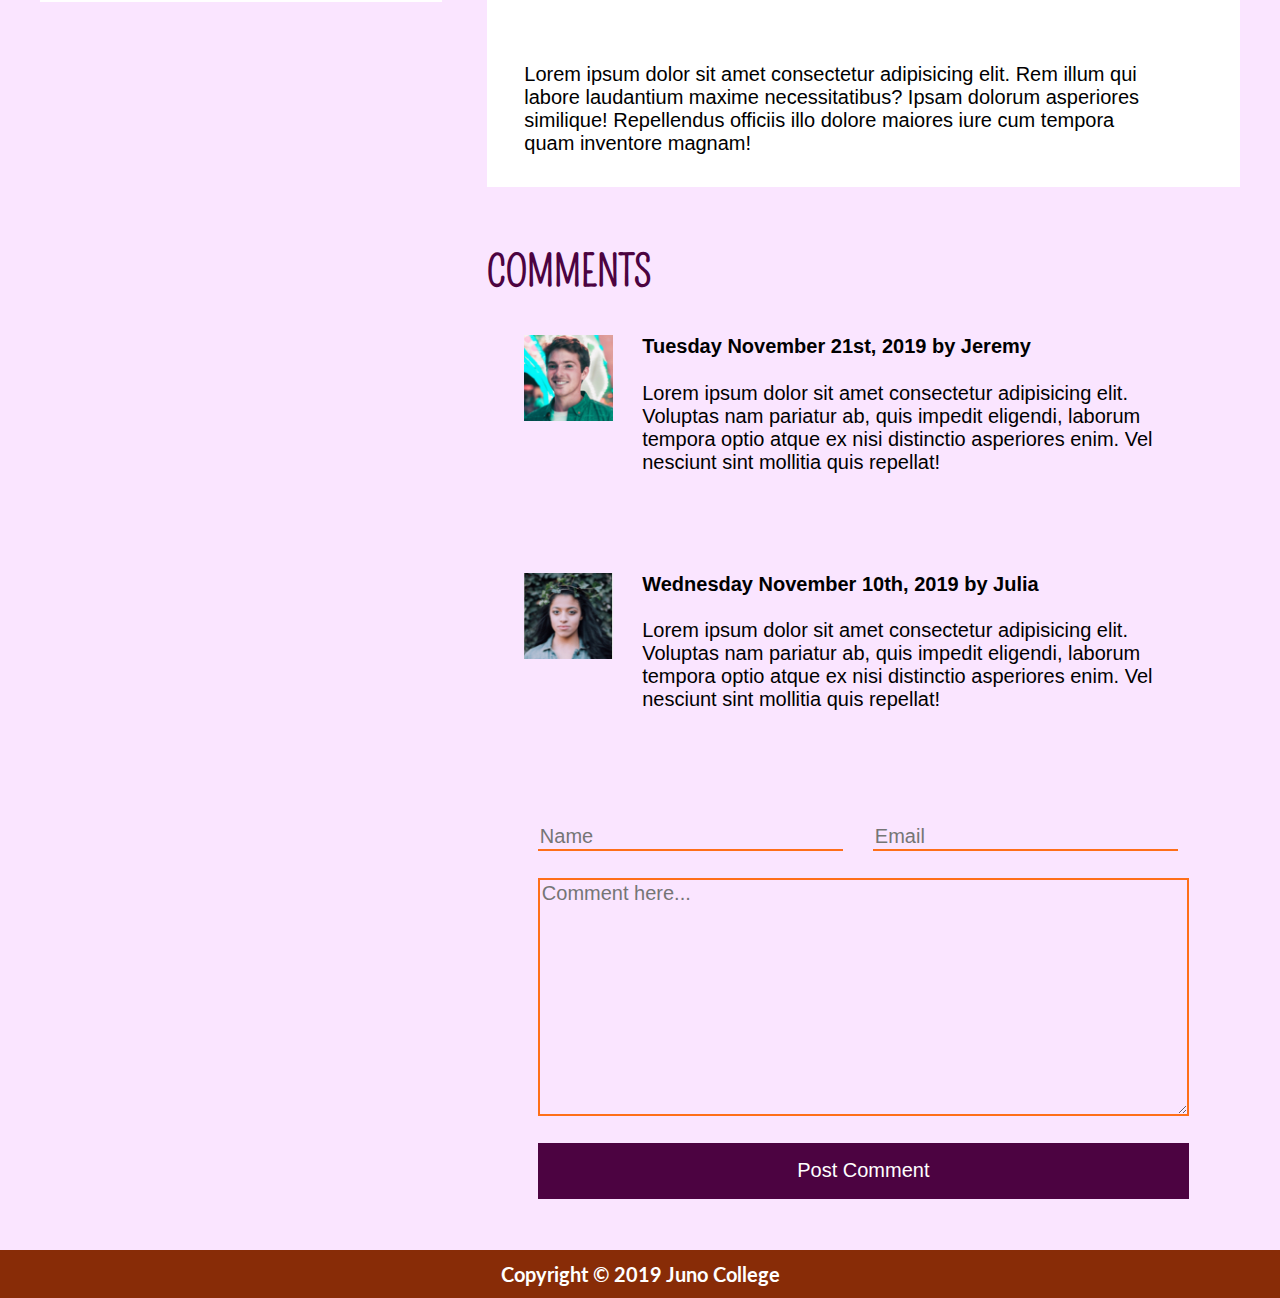
==== commit b5350be0: "added hover states" ====
--- a/blog.html
+++ b/blog.html
@@ -14,7 +14,7 @@
         integrity="sha384-B4dIYHKNBt8Bc12p+WXckhzcICo0wtJAoU8YZTY5qE0Id1GSseTk6S+L3BlXeVIU" crossorigin="anonymous">
 </head>
 <body>
-    <header class="headerBlog">
+    <header id="blog" class="headerBlog">
         <div class="wrapper">
             <div class="nav wrapper">
                 <span class="logo"><a href="">Shoe Kloset</a></span>
--- a/styles/style.css
+++ b/styles/style.css
@@ -220,7 +220,6 @@
 .wrapper {
   max-width: 1200px;
   margin: 0 auto;
-  border: 3px solid red;
 }
 
 .visually-hidden {
@@ -293,8 +292,24 @@
       justify-content: space-around;
 }
 
+.headerMain .navigation ul li {
+  -webkit-transition: 0.3s;
+  transition: 0.3s;
+}
+
 .headerMain .navigation ul a {
   color: black;
+  -webkit-transition: 0.3s;
+  transition: 0.3s;
+}
+
+.headerMain .navigation ul li:hover {
+  -webkit-transform: scale(1.2) rotate(15deg);
+          transform: scale(1.2) rotate(15deg);
+}
+
+.headerMain .navigation ul li:hover a {
+  color: white;
 }
 
 .headerMain .logo {
@@ -304,10 +319,23 @@
   font-size: 3.58rem;
   margin: 0;
   color: black;
+  -webkit-transition: 0.3s;
+  transition: 0.3s;
 }
 
 .headerMain .logo a {
   color: black;
+  -webkit-transition: 0.3s;
+  transition: 0.3s;
+}
+
+.headerMain .logo:hover {
+  -webkit-transform: scale(1.2) rotate(15deg);
+          transform: scale(1.2) rotate(15deg);
+}
+
+.headerMain .logo:hover a {
+  color: white;
 }
 
 .headerBlog {
@@ -353,8 +381,24 @@
       justify-content: space-around;
 }
 
+.headerBlog .navigation ul li {
+  -webkit-transition: 0.3s;
+  transition: 0.3s;
+}
+
 .headerBlog .navigation ul a {
   color: black;
+  -webkit-transition: 0.3s;
+  transition: 0.3s;
+}
+
+.headerBlog .navigation ul li:hover {
+  -webkit-transform: scale(1.2) rotate(15deg);
+          transform: scale(1.2) rotate(15deg);
+}
+
+.headerBlog .navigation ul li:hover a {
+  color: white;
 }
 
 .headerBlog .logo {
@@ -364,10 +408,112 @@
   font-size: 3.58rem;
   margin: 0;
   color: black;
+  -webkit-transition: 0.3s;
+  transition: 0.3s;
 }
 
 .headerBlog .logo a {
   color: black;
+  -webkit-transition: 0.3s;
+  transition: 0.3s;
+}
+
+.headerBlog .logo:hover {
+  -webkit-transform: scale(1.2) rotate(15deg);
+          transform: scale(1.2) rotate(15deg);
+}
+
+.headerBlog .logo:hover a {
+  color: white;
+}
+
+.headerContact {
+  background: url(../shoeAssets/contact-image.jpg);
+  background-size: cover;
+  height: 75vh;
+}
+
+.headerContact h1 {
+  font-size: 8rem;
+  font-family: "Pompiere", cursive;
+  line-height: 92px;
+  color: #4C0341;
+  text-align: center;
+  padding-top: 12%;
+  text-transform: uppercase;
+}
+
+.headerContact .nav {
+  display: -webkit-box;
+  display: -ms-flexbox;
+  display: flex;
+  -webkit-box-pack: justify;
+      -ms-flex-pack: justify;
+          justify-content: space-between;
+  -webkit-box-align: center;
+      -ms-flex-align: center;
+          align-items: center;
+  padding: 1%;
+}
+
+.headerContact .navigation {
+  font-family: "Lato", sans-serif;
+  font-size: 2rem;
+  width: 40%;
+}
+
+.headerContact .navigation ul {
+  display: -webkit-box;
+  display: -ms-flexbox;
+  display: flex;
+  -ms-flex-pack: distribute;
+      justify-content: space-around;
+}
+
+.headerContact .navigation ul li {
+  -webkit-transition: 0.3s;
+  transition: 0.3s;
+}
+
+.headerContact .navigation ul a {
+  color: black;
+  -webkit-transition: 0.3s;
+  transition: 0.3s;
+}
+
+.headerContact .navigation ul li:hover {
+  -webkit-transform: scale(1.2) rotate(15deg);
+          transform: scale(1.2) rotate(15deg);
+}
+
+.headerContact .navigation ul li:hover a {
+  color: white;
+}
+
+.headerContact .logo {
+  width: 5%;
+  font-family: "Pompiere", cursive;
+  line-height: 36px;
+  font-size: 3.58rem;
+  margin: 0;
+  color: black;
+  -webkit-transition: 0.3s;
+  transition: 0.3s;
+}
+
+.headerContact .logo a {
+  color: black;
+  -webkit-transition: 0.3s;
+  transition: 0.3s;
+}
+
+.headerContact .logo:hover {
+  -webkit-transform: scale(1.2) rotate(15deg);
+          transform: scale(1.2) rotate(15deg);
+}
+
+.headerContact .logo:hover a {
+  color: white;
 }
 
 footer {
@@ -407,10 +553,23 @@
   background: #4C0341;
   padding: 12px 16px;
   text-transform: uppercase;
+  border: 2px solid #4C0341;
+  -webkit-transition: 0.3s;
+  transition: 0.3s;
 }
 
 .sea span a {
   color: white;
+  -webkit-transition: 0.3s;
+  transition: 0.3s;
+}
+
+.sea span:hover {
+  border: 2px solid black;
+}
+
+.sea span:hover a {
+  color: black;
 }
 
 .bgColor {
@@ -453,10 +612,23 @@
   background: #882C07;
   padding: 12px 16px;
   text-transform: uppercase;
+  border: 2px solid #882C07;
+  -webkit-transition: 0.3s;
+  transition: 0.3s;
 }
 
 .new span a {
   color: white;
+  -webkit-transition: 0.3s;
+  transition: 0.3s;
+}
+
+.new span:hover {
+  border: 2px solid black;
+}
+
+.new span:hover a {
+  color: black;
 }
 
 .option {
@@ -507,10 +679,23 @@
   background: #882C07;
   padding: 12px 16px;
   text-transform: uppercase;
+  border: 2px solid #882C07;
+  -webkit-transition: 0.3s;
+  transition: 0.3s;
 }
 
 .option span a {
   color: white;
+  -webkit-transition: 0.3s;
+  transition: 0.3s;
+}
+
+.option span:hover {
+  border: 2px solid black;
+}
+
+.option span:hover a {
+  color: black;
 }
 
 .about {
@@ -542,6 +727,24 @@
   font-size: 5.2rem;
   color: #4C0341;
   width: 75px;
+  -webkit-transition: 0.3s;
+  transition: 0.3s;
+  padding-bottom: 9%;
+  border-bottom: 2px solid #FAE5FF;
+}
+
+.about .aboutArticle .location i:hover, .about .aboutArticle .comunity i:hover, .about .aboutArticle .blog i:hover, .about .aboutArticle .contact i:hover {
+  border-bottom: 2px solid #4C0341;
+}
+
+.about .aboutArticle .location h3, .about .aboutArticle .comunity h3, .about .aboutArticle .blog h3, .about .aboutArticle .contact h3 {
+  border-bottom: 2px solid #FAE5FF;
+  -webkit-transition: 0.3s;
+  transition: 0.3s;
+}
+
+.about .aboutArticle .location h3:hover, .about .aboutArticle .comunity h3:hover, .about .aboutArticle .blog h3:hover, .about .aboutArticle .contact h3:hover {
+  border-bottom: 2px solid black;
 }
 
 .about div {
@@ -600,11 +803,24 @@
   background: #882C07;
   padding: 12px 16px;
   text-transform: uppercase;
-  width: 195px;
+  width: 197px;
+  border: 2px solid #882C07;
+  -webkit-transition: 0.3s;
+  transition: 0.3s;
 }
 
 .popular .popularMaster .popularArticle span a {
   color: white;
+  -webkit-transition: 0.3s;
+  transition: 0.3s;
+}
+
+.popular .popularMaster .popularArticle span:hover {
+  border: 2px solid black;
+}
+
+.popular .popularMaster .popularArticle span:hover a {
+  color: black;
 }
 
 .popular .popularBleed {
@@ -619,11 +835,18 @@
 
 .popular .popularBleed .popularGallery figure {
   padding: 5% 0;
+  -webkit-transition: 0.5s;
+  transition: 0.5s;
 }
 
 .popular .popularBleed .popularGallery figure:nth-of-type(2) {
   padding-left: 3%;
   padding-right: 3%;
+}
+
+.popular .popularBleed .popularGallery figure:hover {
+  -webkit-transform: scale(1.1);
+          transform: scale(1.1);
 }
 
 .blog {
@@ -783,7 +1006,120 @@
   margin: 2%;
   background: #4C0341;
   color: white;
-  border: #4C0341;
+  border: 3px solid #4C0341;
   font-size: 2rem;
   padding: 2%;
-}
+  -webkit-transition: 0.3s;
+  transition: 0.3s;
+}
+
+.blog .blogFlex .blogMain form button:hover {
+  color: black;
+  border: 3px solid black;
+}
+
+main {
+  background: #FAE5FF;
+}
+
+main .contactWrapper {
+  display: -webkit-box;
+  display: -ms-flexbox;
+  display: flex;
+  -webkit-box-pack: justify;
+      -ms-flex-pack: justify;
+          justify-content: space-between;
+}
+
+main .contactWrapper .contactInfo {
+  padding: 4%;
+}
+
+main .contactWrapper .contactInfo .social {
+  display: -webkit-box;
+  display: -ms-flexbox;
+  display: flex;
+  font-size: 3rem;
+  color: #4C0341;
+}
+
+main .contactWrapper .contactInfo .social li {
+  padding-right: 6%;
+}
+
+main .contactWrapper .contactInfo .social li i {
+  -webkit-transition: 0.3s;
+  transition: 0.3s;
+}
+
+main .contactWrapper .contactInfo .social li i:hover {
+  -webkit-transform: rotate(15deg) scale(1.2);
+          transform: rotate(15deg) scale(1.2);
+}
+
+main .contactWrapper .contactInfo h2 {
+  color: #4C0341;
+  font-size: 4.2rem;
+  font-family: "Pompiere", cursive;
+  padding: 8% 0;
+}
+
+main .contactWrapper .contactInfo .info {
+  padding: 2% 0;
+  font-size: 2rem;
+}
+
+main .contactWrapper .form {
+  -ms-flex-preferred-size: 70%;
+      flex-basis: 70%;
+  position: relative;
+  right: -4.5%;
+  top: -120px;
+  -webkit-box-shadow: -50px 50px #FE6F19;
+          box-shadow: -50px 50px #FE6F19;
+}
+
+main .contactWrapper .form form {
+  display: -webkit-box;
+  display: -ms-flexbox;
+  display: flex;
+  -webkit-box-orient: vertical;
+  -webkit-box-direction: normal;
+      -ms-flex-direction: column;
+          flex-direction: column;
+  padding: 5%;
+  background: white;
+}
+
+main .contactWrapper .form form input {
+  background: white;
+  border: #FAE5FF;
+  border-bottom: 2px solid #FE6F19;
+  width: 45%;
+  margin: 2%;
+  margin-left: 2%;
+  font-size: 2rem;
+}
+
+main .contactWrapper .form form textarea {
+  background: white;
+  border: 2px solid #FE6F19;
+  margin: 2%;
+  font-size: 2rem;
+}
+
+main .contactWrapper .form form button {
+  margin: 2%;
+  background: #882C07;
+  color: white;
+  border: 3px solid #882C07;
+  font-size: 2rem;
+  padding: 2%;
+  -webkit-transition: 0.3s;
+  transition: 0.3s;
+}
+
+main .contactWrapper .form form button:hover {
+  border: 3px solid black;
+  color: black;
+}
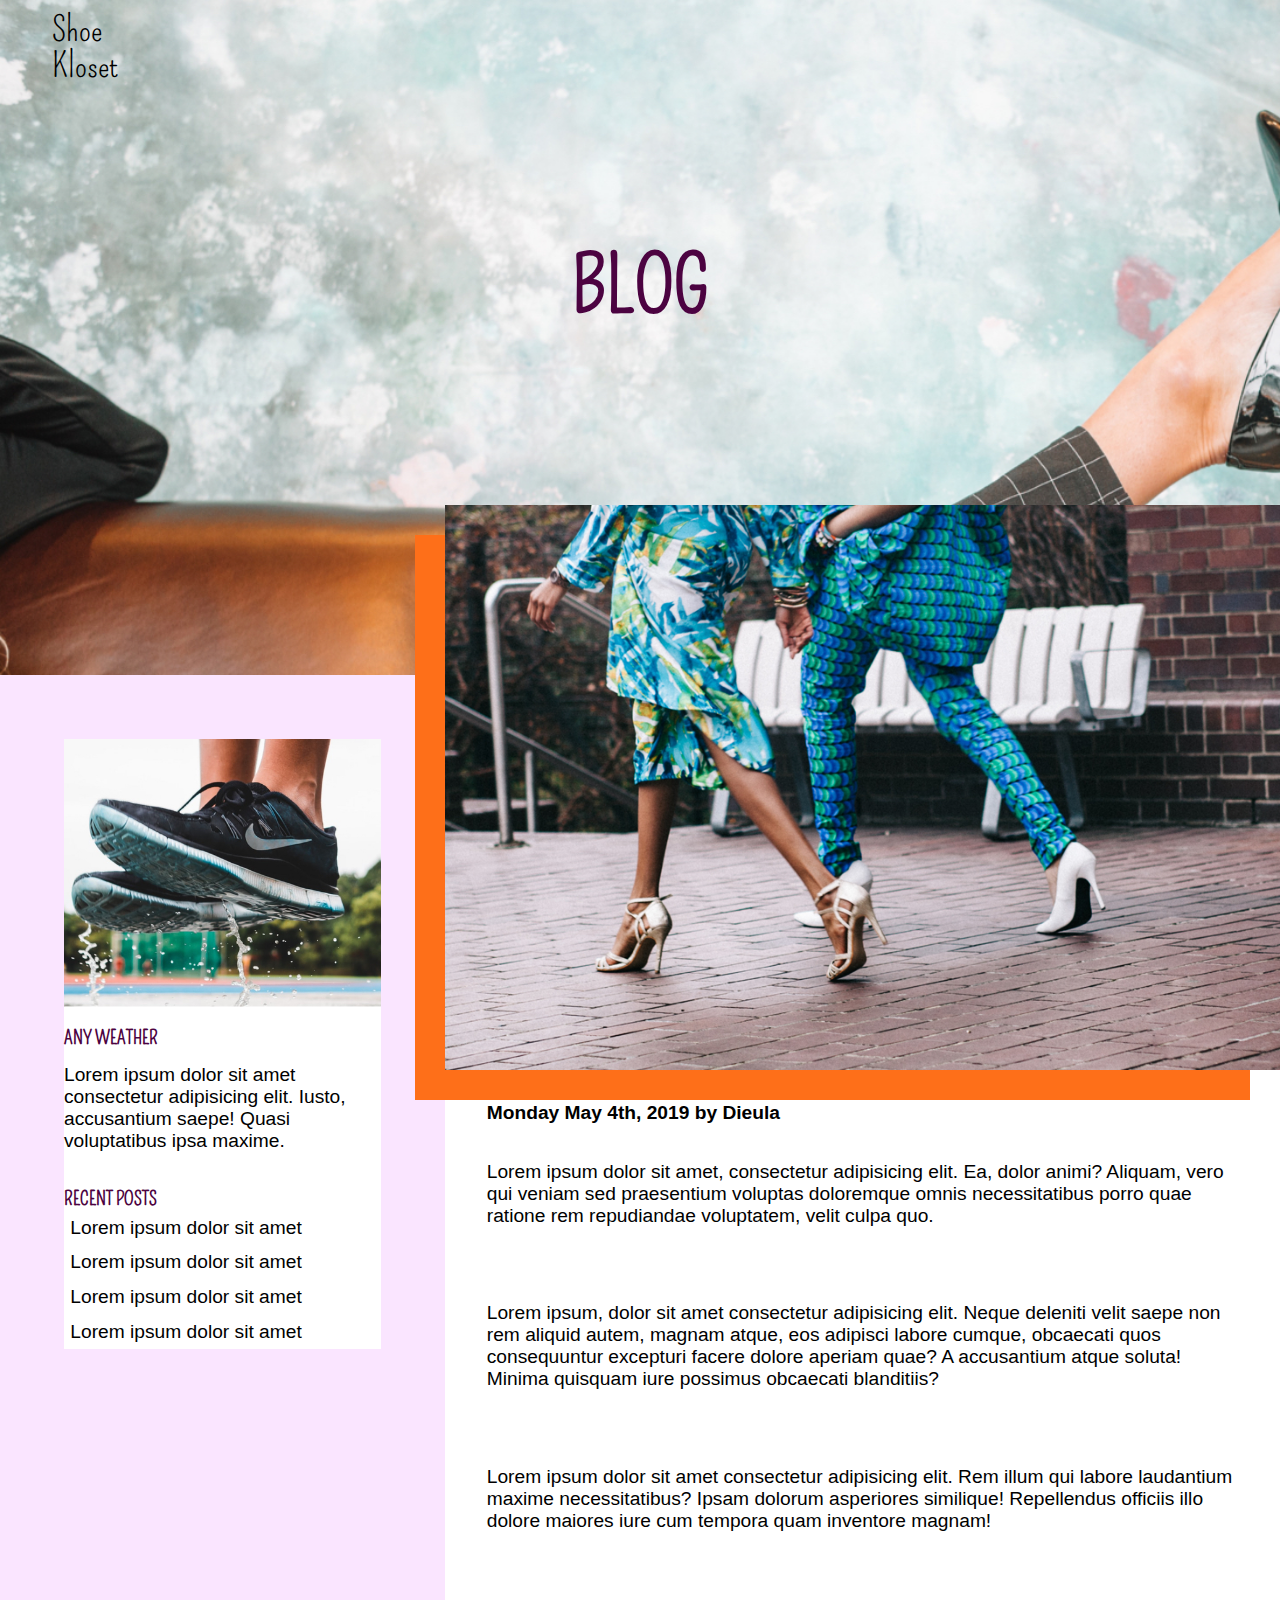
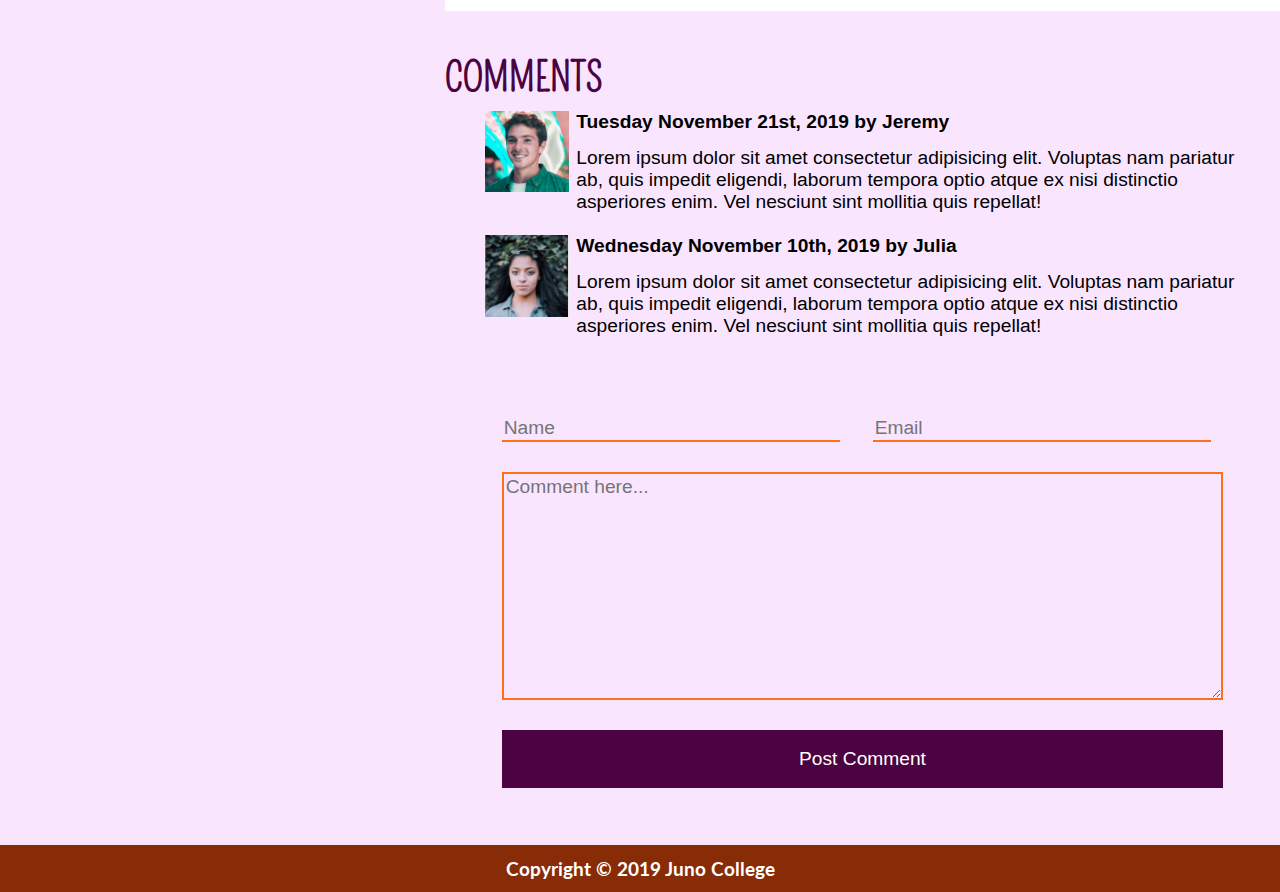
==== commit 376dcf75: "fixed contact/blog page, added hamburger menu to all headers adjusted to responsiveness" ====
--- a/blog.html
+++ b/blog.html
@@ -15,16 +15,32 @@
 </head>
 <body>
     <header id="blog" class="headerBlog">
+
+        <h5><a class="mainSkip" href="index.html#mainSkip">Skip to Home Page Main Content</a></h5>
+        <h5><a class="contactSkip" href="contact.html">Skip to Contact Page</a></h5>
+
         <div class="wrapper">
             <div class="nav wrapper">
                 <span class="logo"><a href="">Shoe Kloset</a></span>
             
                 <nav class="navigation">
                     <ul>
-                        <li><a href="">Home</a></li>
-                        <li><a href="">About</a></li>
-                        <li><a href="">Blog</a></li>
-                        <li><a href="">Contact</a></li>
+                        <li><a href="index.html">Home</a></li>
+                        <li><a href="index.html#about">About</a></li>
+                        <li><a href="blog.html">Blog</a></li>
+                        <li><a href="contact.html">Contact</a></li>
+                    </ul>
+                </nav>
+                <nav class="smallNav">
+                
+                    <label for="menu"><i class="fas fa-bars"></i></label>
+                    <input id="menu" type="checkbox">
+                
+                    <ul class="smallNavMenu">
+                        <li><a href="index.html#home">Home</a></li>
+                        <li><a href="index.html#about">About</a></li>
+                        <li><a href="blog.html">Blog</a></li>
+                        <li><a href="contact.html">Contact</a></li>
                     </ul>
                 </nav>
             </div>
@@ -35,113 +51,109 @@
     </header>
     
     <main class="blog">
-        <div class="blogFlex wrapper">
-            <div class="blogMain">
-                <section class="comment">
-                    <div class="commentPhoto">
-                        <img src="shoeAssets/blog-post-image.jpg" alt="">
-                    </div>
-                    
-                    <div class="commentArticle">
-                        <h2>Shoes around the world</h2>
-            
-                        <p>Monday May 4th, 2019 by Dieula</p>
-            
-                        <p>Lorem ipsum dolor sit amet, consectetur adipisicing elit. Ea, dolor animi? Aliquam, vero qui veniam sed
-                            praesentium voluptas doloremque omnis necessitatibus porro quae ratione rem repudiandae voluptatem,
-                            velit culpa
-                            quo.</p>
-            
-                        <p>Lorem ipsum, dolor sit amet consectetur adipisicing elit. Neque deleniti velit saepe non rem aliquid
-                            autem,
-                            magnam atque, eos adipisci labore cumque, obcaecati quos consequuntur excepturi facere dolore aperiam
-                            quae? A
-                            accusantium atque soluta! Minima quisquam iure possimus obcaecati blanditiis?</p>
-            
-                        <p>Lorem ipsum dolor sit amet consectetur adipisicing elit. Rem illum qui labore laudantium maxime
-                            necessitatibus?
-                            Ipsam dolorum asperiores similique! Repellendus officiis illo dolore maiores iure cum tempora quam
-                            inventore
-                            magnam!</p>
-                    </div>
-                </section>
-            
-                <section class="commentSection">
-                    <h2>Comments</h2>
-            
-                    <blockquote>
-                        <div class="personPhoto">
-                            <img src="shoeAssets/comment-1.jpg" alt="Boys face">
-                        </div>
+        <aside>
+            <div class="asidePhoto">
+                <img src="shoeAssets/sidebar-image.jpg" alt="Shoes splashing in a puddle">
+            </div>
+    
+            <div class="asideArticle">
+                <h3>Any Weather</h3>
+                <p>Lorem ipsum dolor sit amet consectetur adipisicing elit. Iusto, accusantium saepe! Quasi voluptatibus
+                    ipsa maxime.
+                </p>
+    
+                <h3>Recent Posts</h3>
+                <ul>
+                    <li>Lorem ipsum dolor sit amet</li>
+                    <li>Lorem ipsum dolor sit amet</li>
+                    <li>Lorem ipsum dolor sit amet</li>
+                    <li>Lorem ipsum dolor sit amet</li>
+                </ul>
+            </div>
+        </aside>
 
-                        <div>
-                            <h4>Tuesday November 21st, 2019 by Jeremy</h4>
-                            
-                            <p>Lorem ipsum dolor sit amet consectetur adipisicing elit. Voluptas nam pariatur ab, quis impedit eligendi,
-                                laborum tempora optio atque ex nisi distinctio asperiores enim. Vel nesciunt sint mollitia quis
-                                repellat!
-                            </p>
-                        </div>
-                    </blockquote>
-            
-                    <blockquote>
-                        <div class="personPhoto">
-                            <img src="shoeAssets/comment-2.jpg" alt="girl face">
-                        </div>
-            
-                        <div>
-                            <h4>Wednesday November 10th, 2019 by Julia</h4>
-                            
-                            <p>Lorem ipsum dolor sit amet consectetur adipisicing elit. Voluptas nam pariatur ab, quis impedit eligendi,
-                                laborum tempora optio atque ex nisi distinctio asperiores enim. Vel nesciunt sint mollitia quis
-                                repellat!
-                            </p>
-                        </div>
-                    </blockquote>
-                </section>
-            
-                <section>
-                    <form action="">
-                        <div>
-                            <label class="visually-hidden" for="name">Name</label>
-                            <input name="comment" id="name" type="text" placeholder="Name">
-                            
-                            <label class="visually-hidden" for="email">Email</label>
-                            <input name="comment" id="email" type="email" placeholder="Email">
-                        </div>
-            
-                        <label class="visually-hidden" for="comment">Comment</label>
-                        <textarea name="comment" id="comment" cols="30" rows="10" placeholder="Comment here..."></textarea>
-            
-                        <label class="visually-hidden" for="submit">Post Comment</label>
-                        <button name="comment" id="submit" type="submit">Post Comment</button>
-                    </form>
-                </section>
-            </div> <!-- comment end -->
-            
+        <div>
+            <section class="blogMain">
+                <div class="blogPhoto">
+                    <img src="shoeAssets/blog-post-image.jpg" alt="">
+                </div>
+                
+                <div class="blogArticle">
+                    <h2>Shoes around the world</h2>
         
-            <aside>
-                <div class="asideWrapper">
-                    <div class="asidePhoto">
-                        <img src="shoeAssets/sidebar-image.jpg" alt="Shoes splashing in a puddle">
+                    <h4>Monday May 4th, 2019 by Dieula</h4>
+        
+                    <p>Lorem ipsum dolor sit amet, consectetur adipisicing elit. Ea, dolor animi? Aliquam, vero qui veniam sed
+                        praesentium voluptas doloremque omnis necessitatibus porro quae ratione rem repudiandae voluptatem,
+                        velit culpa
+                        quo.</p>
+        
+                    <p>Lorem ipsum, dolor sit amet consectetur adipisicing elit. Neque deleniti velit saepe non rem aliquid
+                        autem,
+                        magnam atque, eos adipisci labore cumque, obcaecati quos consequuntur excepturi facere dolore aperiam
+                        quae? A
+                        accusantium atque soluta! Minima quisquam iure possimus obcaecati blanditiis?</p>
+        
+                    <p>Lorem ipsum dolor sit amet consectetur adipisicing elit. Rem illum qui labore laudantium maxime
+                        necessitatibus?
+                        Ipsam dolorum asperiores similique! Repellendus officiis illo dolore maiores iure cum tempora quam
+                        inventore
+                        magnam!</p>
+                </div>
+            </section>
+        
+            <section class="comment">
+                <h2>Comments</h2>
+        
+                <blockquote>
+                    <div class="personPhoto">
+                        <img src="shoeAssets/comment-1.jpg" alt="Boys face">
                     </div>
 
-                    <div class="asideArticle">
-                        <h3>Any Weather</h3>
-                        <p>Lorem ipsum dolor sit amet consectetur adipisicing elit. Iusto, accusantium saepe! Quasi voluptatibus ipsa maxime.
+                    <div>
+                        <h4>Tuesday November 21st, 2019 by Jeremy</h4>
+                        
+                        <p>Lorem ipsum dolor sit amet consectetur adipisicing elit. Voluptas nam pariatur ab, quis impedit eligendi,
+                            laborum tempora optio atque ex nisi distinctio asperiores enim. Vel nesciunt sint mollitia quis
+                            repellat!
                         </p>
+                    </div>
+                </blockquote>
+        
+                <blockquote>
+                    <div class="personPhoto">
+                        <img src="shoeAssets/comment-2.jpg" alt="girl face">
+                    </div>
+        
+                    <div>
+                        <h4>Wednesday November 10th, 2019 by Julia</h4>
                         
-                        <h3>Recent Posts</h3>
-                        <ul>
-                            <li>Lorem ipsum dolor sit amet</li>
-                            <li>Lorem ipsum dolor sit amet</li>
-                            <li>Lorem ipsum dolor sit amet</li>
-                            <li>Lorem ipsum dolor sit amet</li>
-                        </ul>
-                    </div> 
-                </div>
-            </aside>
-        </div> <!-- blogflex/wrapper end -->
+                        <p>Lorem ipsum dolor sit amet consectetur adipisicing elit. Voluptas nam pariatur ab, quis impedit eligendi,
+                            laborum tempora optio atque ex nisi distinctio asperiores enim. Vel nesciunt sint mollitia quis
+                            repellat!
+                        </p>
+                    </div>
+                </blockquote>
+            </section>
+        
+            <section>
+                <form action="">
+                    <div>
+                        <label class="visually-hidden" for="name">Name</label>
+                        <input name="comment" id="name" type="text" placeholder="Name">
+                        
+                        <label class="visually-hidden" for="email">Email</label>
+                        <input name="comment" id="email" type="email" placeholder="Email">
+                    </div>
+        
+                    <label class="visually-hidden" for="comment">Comment</label>
+                    <textarea name="comment" id="comment" cols="30" rows="10" placeholder="Comment here..."></textarea>
+        
+                    <label class="visually-hidden" for="submit">Post Comment</label>
+                    <button name="comment" id="submit" type="submit">Post Comment</button>
+                </form>
+            </section>
+        </div> <!-- comment end -->
     </main>
 
     <footer>
--- a/styles/style.css
+++ b/styles/style.css
@@ -181,6 +181,8 @@
 
 html {
   font-size: 62.5%;
+  -webkit-transition: 0.4s;
+  transition: 0.4s;
 }
 
 ul {
@@ -219,6 +221,11 @@
 
 .wrapper {
   max-width: 1200px;
+  margin: 0 auto;
+}
+
+.bigWrapper {
+  max-width: 1440px;
   margin: 0 auto;
 }
 
@@ -245,13 +252,11 @@
   -webkit-box-pack: justify;
       -ms-flex-pack: justify;
           justify-content: space-between;
-  position: relative;
-}
-
-.headerMain .landing div {
-  width: 58%;
-  position: relative;
-  right: -9.7%;
+}
+
+.headerMain .landing .headerPhoto {
+  -ms-flex-preferred-size: 50%;
+      flex-basis: 50%;
 }
 
 .headerMain .landing h2 {
@@ -262,7 +267,8 @@
   color: #4C0341;
   -ms-flex-preferred-size: 15%;
       flex-basis: 15%;
-  margin: 8% 0;
+  margin-top: 8%;
+  margin-left: 8%;
 }
 
 .headerMain .nav {
@@ -278,6 +284,47 @@
   padding: 1%;
 }
 
+.headerMain .smallNav {
+  display: none;
+  font-size: 4rem;
+  color: #4C0341;
+  position: fixed;
+  top: 0;
+  right: 10px;
+}
+
+.headerMain .smallNav input[type="checkbox"] {
+  display: none;
+}
+
+.headerMain .smallNav input[type="checkbox"]:checked ~ .smallNavMenu {
+  display: block;
+}
+
+.headerMain .smallNav .smallNavMenu {
+  font-family: "Pompiere", cursive;
+  background: black;
+  position: absolute;
+  right: -10px;
+  top: 70px;
+  display: none;
+}
+
+.headerMain .smallNav .smallNavMenu li {
+  border-bottom: 2px solid white;
+  padding: 20px 20px 0 20px;
+}
+
+.headerMain .smallNav .smallNavMenu a {
+  color: #4C0341;
+  -webkit-transition: 0.3s;
+  transition: 0.3s;
+}
+
+.headerMain .smallNav .smallNavMenu a:hover {
+  color: white;
+}
+
 .headerMain .navigation {
   font-family: "Lato", sans-serif;
   font-size: 2rem;
@@ -292,23 +339,13 @@
       justify-content: space-around;
 }
 
-.headerMain .navigation ul li {
-  -webkit-transition: 0.3s;
-  transition: 0.3s;
-}
-
 .headerMain .navigation ul a {
   color: black;
   -webkit-transition: 0.3s;
   transition: 0.3s;
 }
 
-.headerMain .navigation ul li:hover {
-  -webkit-transform: scale(1.2) rotate(15deg);
-          transform: scale(1.2) rotate(15deg);
-}
-
-.headerMain .navigation ul li:hover a {
+.headerMain .navigation ul a:hover, .headerMain .navigation ul a:focus {
   color: white;
 }
 
@@ -329,12 +366,7 @@
   transition: 0.3s;
 }
 
-.headerMain .logo:hover {
-  -webkit-transform: scale(1.2) rotate(15deg);
-          transform: scale(1.2) rotate(15deg);
-}
-
-.headerMain .logo:hover a {
+.headerMain .logo a:hover, .headerMain .logo a:focus {
   color: white;
 }
 
@@ -367,6 +399,47 @@
   padding: 1%;
 }
 
+.headerBlog .smallNav {
+  display: none;
+  font-size: 4rem;
+  color: #4C0341;
+  position: fixed;
+  top: 0;
+  right: 10px;
+}
+
+.headerBlog .smallNav input[type="checkbox"] {
+  display: none;
+}
+
+.headerBlog .smallNav input[type="checkbox"]:checked ~ .smallNavMenu {
+  display: block;
+}
+
+.headerBlog .smallNav .smallNavMenu {
+  font-family: "Pompiere", cursive;
+  background: black;
+  position: absolute;
+  right: -10px;
+  top: 70px;
+  display: none;
+}
+
+.headerBlog .smallNav .smallNavMenu li {
+  border-bottom: 2px solid white;
+  padding: 20px 20px 0 20px;
+}
+
+.headerBlog .smallNav .smallNavMenu a {
+  color: #4C0341;
+  -webkit-transition: 0.3s;
+  transition: 0.3s;
+}
+
+.headerBlog .smallNav .smallNavMenu a:hover {
+  color: white;
+}
+
 .headerBlog .navigation {
   font-family: "Lato", sans-serif;
   font-size: 2rem;
@@ -381,23 +454,13 @@
       justify-content: space-around;
 }
 
-.headerBlog .navigation ul li {
-  -webkit-transition: 0.3s;
-  transition: 0.3s;
-}
-
 .headerBlog .navigation ul a {
   color: black;
   -webkit-transition: 0.3s;
   transition: 0.3s;
 }
 
-.headerBlog .navigation ul li:hover {
-  -webkit-transform: scale(1.2) rotate(15deg);
-          transform: scale(1.2) rotate(15deg);
-}
-
-.headerBlog .navigation ul li:hover a {
+.headerBlog .navigation ul a:hover, .headerBlog .navigation ul a:focus {
   color: white;
 }
 
@@ -418,12 +481,7 @@
   transition: 0.3s;
 }
 
-.headerBlog .logo:hover {
-  -webkit-transform: scale(1.2) rotate(15deg);
-          transform: scale(1.2) rotate(15deg);
-}
-
-.headerBlog .logo:hover a {
+.headerBlog .logo a:hover, .headerBlog .logo a:focus {
   color: white;
 }
 
@@ -456,6 +514,47 @@
   padding: 1%;
 }
 
+.headerContact .smallNav {
+  display: none;
+  font-size: 4rem;
+  color: #4C0341;
+  position: fixed;
+  top: 0;
+  right: 10px;
+}
+
+.headerContact .smallNav input[type="checkbox"] {
+  display: none;
+}
+
+.headerContact .smallNav input[type="checkbox"]:checked ~ .smallNavMenu {
+  display: block;
+}
+
+.headerContact .smallNav .smallNavMenu {
+  font-family: "Pompiere", cursive;
+  background: black;
+  position: absolute;
+  right: -10px;
+  top: 70px;
+  display: none;
+}
+
+.headerContact .smallNav .smallNavMenu li {
+  border-bottom: 2px solid white;
+  padding: 20px 20px 0 20px;
+}
+
+.headerContact .smallNav .smallNavMenu a {
+  color: #4C0341;
+  -webkit-transition: 0.3s;
+  transition: 0.3s;
+}
+
+.headerContact .smallNav .smallNavMenu a:hover {
+  color: white;
+}
+
 .headerContact .navigation {
   font-family: "Lato", sans-serif;
   font-size: 2rem;
@@ -470,23 +569,13 @@
       justify-content: space-around;
 }
 
-.headerContact .navigation ul li {
-  -webkit-transition: 0.3s;
-  transition: 0.3s;
-}
-
 .headerContact .navigation ul a {
   color: black;
   -webkit-transition: 0.3s;
   transition: 0.3s;
 }
 
-.headerContact .navigation ul li:hover {
-  -webkit-transform: scale(1.2) rotate(15deg);
-          transform: scale(1.2) rotate(15deg);
-}
-
-.headerContact .navigation ul li:hover a {
+.headerContact .navigation ul a:hover, .headerContact .navigation ul a:focus {
   color: white;
 }
 
@@ -507,12 +596,7 @@
   transition: 0.3s;
 }
 
-.headerContact .logo:hover {
-  -webkit-transform: scale(1.2) rotate(15deg);
-          transform: scale(1.2) rotate(15deg);
-}
-
-.headerContact .logo:hover a {
+.headerContact .logo a:hover, .headerContact .logo a:focus {
   color: white;
 }
 
@@ -548,154 +632,90 @@
   padding: 5%;
 }
 
-.sea span {
+.sea a {
   font-size: 2rem;
   background: #4C0341;
-  padding: 12px 16px;
+  padding: 1% 2%;
   text-transform: uppercase;
   border: 2px solid #4C0341;
-  -webkit-transition: 0.3s;
-  transition: 0.3s;
-}
-
-.sea span a {
-  color: white;
-  -webkit-transition: 0.3s;
-  transition: 0.3s;
-}
-
-.sea span:hover {
+  color: white;
+  -webkit-transition: 0.3s;
+  transition: 0.3s;
+}
+
+.sea a:hover, .sea a:focus {
+  color: black;
   border: 2px solid black;
 }
 
-.sea span:hover a {
-  color: black;
-}
-
 .bgColor {
-  background: #FAE5FF;
-}
-
-.new {
-  display: -webkit-box;
-  display: -ms-flexbox;
-  display: flex;
-  -webkit-box-pack: center;
-      -ms-flex-pack: center;
-          justify-content: center;
-  -webkit-box-align: center;
-      -ms-flex-align: center;
-          align-items: center;
-}
-
-.new .newArticle {
-  width: 50%;
-  padding: 4%;
-}
-
-.new .newPhoto {
-  position: relative;
-  left: -9.5%;
-  top: -61px;
-  -webkit-box-shadow: 60px 55px #FE6F19;
-          box-shadow: 60px 55px #FE6F19;
-}
-
-.new h2 {
-  font-size: 4.2rem;
-  font-family: "Pompiere", cursive;
-  text-transform: uppercase;
-}
-
-.new span {
-  font-size: 2rem;
-  background: #882C07;
-  padding: 12px 16px;
-  text-transform: uppercase;
-  border: 2px solid #882C07;
-  -webkit-transition: 0.3s;
-  transition: 0.3s;
-}
-
-.new span a {
-  color: white;
-  -webkit-transition: 0.3s;
-  transition: 0.3s;
-}
-
-.new span:hover {
-  border: 2px solid black;
-}
-
-.new span:hover a {
-  color: black;
-}
-
-.option {
-  display: -webkit-box;
-  display: -ms-flexbox;
-  display: flex;
-  -webkit-box-align: center;
-      -ms-flex-align: center;
-          align-items: center;
-}
-
-.option .optionArticle {
-  width: 50%;
-  padding: 4%;
-  display: -webkit-box;
-  display: -ms-flexbox;
-  display: flex;
+  background: white;
+}
+
+.new, .option {
+  display: -webkit-box;
+  display: -ms-flexbox;
+  display: flex;
+}
+
+.new .newPhoto, .option .newPhoto {
+  -webkit-box-shadow: 20px 20px #FE6F19;
+          box-shadow: 20px 20px #FE6F19;
+  -ms-flex-preferred-size: 45%;
+      flex-basis: 45%;
+}
+
+.new .optionPhoto, .option .optionPhoto {
+  -webkit-box-shadow: -20px 20px #FE6F19;
+          box-shadow: -20px 20px #FE6F19;
+  -ms-flex-preferred-size: 45%;
+      flex-basis: 45%;
+}
+
+.new .optionArticle, .option .optionArticle {
+  text-align: right;
+  padding-right: 8.5%;
+}
+
+.new .newArticle, .option .newArticle {
+  padding-left: 8.5%;
+}
+
+.new .optionArticle, .new .newArticle, .option .optionArticle, .option .newArticle {
+  display: -webkit-box;
+  display: -ms-flexbox;
+  display: flex;
+  -ms-flex-preferred-size: 55%;
+      flex-basis: 55%;
   -webkit-box-orient: vertical;
   -webkit-box-direction: normal;
       -ms-flex-direction: column;
           flex-direction: column;
-  -webkit-box-align: end;
-      -ms-flex-align: end;
-          align-items: flex-end;
-  z-index: 1;
-}
-
-.option .optionPhoto {
-  position: relative;
-  right: -9.5%;
-  -webkit-box-shadow: -60px 55px #FE6F19;
-          box-shadow: -60px 55px #FE6F19;
-}
-
-.option h2 {
+  -webkit-box-pack: space-evenly;
+      -ms-flex-pack: space-evenly;
+          justify-content: space-evenly;
+}
+
+.new .optionArticle h2, .new .newArticle h2, .option .optionArticle h2, .option .newArticle h2 {
   font-size: 4.2rem;
   font-family: "Pompiere", cursive;
   text-transform: uppercase;
-  text-align: right;
-}
-
-.option p {
-  text-align: right;
-}
-
-.option span {
+}
+
+.new .optionArticle a, .new .newArticle a, .option .optionArticle a, .option .newArticle a {
   font-size: 2rem;
   background: #882C07;
-  padding: 12px 16px;
+  padding: 1% 2%;
   text-transform: uppercase;
   border: 2px solid #882C07;
-  -webkit-transition: 0.3s;
-  transition: 0.3s;
-}
-
-.option span a {
-  color: white;
-  -webkit-transition: 0.3s;
-  transition: 0.3s;
-}
-
-.option span:hover {
+  color: white;
+  -webkit-transition: 0.3s;
+  transition: 0.3s;
+}
+
+.new .optionArticle a:hover, .new .optionArticle a:focus, .new .newArticle a:hover, .new .newArticle a:focus, .option .optionArticle a:hover, .option .optionArticle a:focus, .option .newArticle a:hover, .option .newArticle a:focus {
+  color: black;
   border: 2px solid black;
-}
-
-.option span:hover a {
-  color: black;
 }
 
 .about {
@@ -709,42 +729,43 @@
   display: flex;
   -ms-flex-wrap: wrap;
       flex-wrap: wrap;
-  padding-bottom: 6%;
-}
-
-.about .aboutArticle p {
-  padding: 2% 13%;
-}
-
-.about .aboutArticle .location, .about .aboutArticle .comunity, .about .aboutArticle .blog, .about .aboutArticle .contact {
-  display: -webkit-box;
-  display: -ms-flexbox;
-  display: flex;
-  padding-top: 5%;
-}
-
-.about .aboutArticle .location i, .about .aboutArticle .comunity i, .about .aboutArticle .blog i, .about .aboutArticle .contact i {
+}
+
+.about .aboutArticle .locationIcon, .about .aboutArticle .comunityIcon, .about .aboutArticle .blogIcon, .about .aboutArticle .contactIcon {
+  display: -webkit-box;
+  display: -ms-flexbox;
+  display: flex;
+}
+
+.about .aboutArticle .locationIcon i, .about .aboutArticle .comunityIcon i, .about .aboutArticle .blogIcon i, .about .aboutArticle .contactIcon i {
   font-size: 5.2rem;
   color: #4C0341;
   width: 75px;
-  -webkit-transition: 0.3s;
-  transition: 0.3s;
-  padding-bottom: 9%;
+  padding: 1%;
+  -webkit-transition: 0.3s;
+  transition: 0.3s;
+}
+
+.about .aboutArticle .locationIcon .location, .about .aboutArticle .locationIcon .comunity, .about .aboutArticle .locationIcon .blog, .about .aboutArticle .locationIcon .contact, .about .aboutArticle .comunityIcon .location, .about .aboutArticle .comunityIcon .comunity, .about .aboutArticle .comunityIcon .blog, .about .aboutArticle .comunityIcon .contact, .about .aboutArticle .blogIcon .location, .about .aboutArticle .blogIcon .comunity, .about .aboutArticle .blogIcon .blog, .about .aboutArticle .blogIcon .contact, .about .aboutArticle .contactIcon .location, .about .aboutArticle .contactIcon .comunity, .about .aboutArticle .contactIcon .blog, .about .aboutArticle .contactIcon .contact {
+  display: -webkit-box;
+  display: -ms-flexbox;
+  display: flex;
+  -webkit-box-orient: vertical;
+  -webkit-box-direction: normal;
+      -ms-flex-direction: column;
+          flex-direction: column;
+  -ms-flex-preferred-size: 100%;
+      flex-basis: 100%;
+}
+
+.about .aboutArticle .locationIcon .location h3 a, .about .aboutArticle .locationIcon .comunity h3 a, .about .aboutArticle .locationIcon .blog h3 a, .about .aboutArticle .locationIcon .contact h3 a, .about .aboutArticle .comunityIcon .location h3 a, .about .aboutArticle .comunityIcon .comunity h3 a, .about .aboutArticle .comunityIcon .blog h3 a, .about .aboutArticle .comunityIcon .contact h3 a, .about .aboutArticle .blogIcon .location h3 a, .about .aboutArticle .blogIcon .comunity h3 a, .about .aboutArticle .blogIcon .blog h3 a, .about .aboutArticle .blogIcon .contact h3 a, .about .aboutArticle .contactIcon .location h3 a, .about .aboutArticle .contactIcon .comunity h3 a, .about .aboutArticle .contactIcon .blog h3 a, .about .aboutArticle .contactIcon .contact h3 a {
   border-bottom: 2px solid #FAE5FF;
-}
-
-.about .aboutArticle .location i:hover, .about .aboutArticle .comunity i:hover, .about .aboutArticle .blog i:hover, .about .aboutArticle .contact i:hover {
+  -webkit-transition: 0.3s;
+  transition: 0.3s;
+}
+
+.about .aboutArticle .locationIcon .location a:hover, .about .aboutArticle .locationIcon .location a:focus, .about .aboutArticle .locationIcon .comunity a:hover, .about .aboutArticle .locationIcon .comunity a:focus, .about .aboutArticle .locationIcon .blog a:hover, .about .aboutArticle .locationIcon .blog a:focus, .about .aboutArticle .locationIcon .contact a:hover, .about .aboutArticle .locationIcon .contact a:focus, .about .aboutArticle .comunityIcon .location a:hover, .about .aboutArticle .comunityIcon .location a:focus, .about .aboutArticle .comunityIcon .comunity a:hover, .about .aboutArticle .comunityIcon .comunity a:focus, .about .aboutArticle .comunityIcon .blog a:hover, .about .aboutArticle .comunityIcon .blog a:focus, .about .aboutArticle .comunityIcon .contact a:hover, .about .aboutArticle .comunityIcon .contact a:focus, .about .aboutArticle .blogIcon .location a:hover, .about .aboutArticle .blogIcon .location a:focus, .about .aboutArticle .blogIcon .comunity a:hover, .about .aboutArticle .blogIcon .comunity a:focus, .about .aboutArticle .blogIcon .blog a:hover, .about .aboutArticle .blogIcon .blog a:focus, .about .aboutArticle .blogIcon .contact a:hover, .about .aboutArticle .blogIcon .contact a:focus, .about .aboutArticle .contactIcon .location a:hover, .about .aboutArticle .contactIcon .location a:focus, .about .aboutArticle .contactIcon .comunity a:hover, .about .aboutArticle .contactIcon .comunity a:focus, .about .aboutArticle .contactIcon .blog a:hover, .about .aboutArticle .contactIcon .blog a:focus, .about .aboutArticle .contactIcon .contact a:hover, .about .aboutArticle .contactIcon .contact a:focus {
   border-bottom: 2px solid #4C0341;
-}
-
-.about .aboutArticle .location h3, .about .aboutArticle .comunity h3, .about .aboutArticle .blog h3, .about .aboutArticle .contact h3 {
-  border-bottom: 2px solid #FAE5FF;
-  -webkit-transition: 0.3s;
-  transition: 0.3s;
-}
-
-.about .aboutArticle .location h3:hover, .about .aboutArticle .comunity h3:hover, .about .aboutArticle .blog h3:hover, .about .aboutArticle .contact h3:hover {
-  border-bottom: 2px solid black;
 }
 
 .about div {
@@ -769,16 +790,16 @@
 }
 
 .popular .popularMaster .popularPhoto {
-  position: relative;
-  top: -40px;
-  left: -14px;
   -webkit-box-shadow: 40px 40px #FE6F19;
           box-shadow: 40px 40px #FE6F19;
+  margin-bottom: 4%;
+  -webkit-transition: 0.4s;
+  transition: 0.4s;
 }
 
 .popular .popularMaster .popularArticle {
-  -ms-flex-preferred-size: 70%;
-      flex-basis: 70%;
+  -ms-flex-preferred-size: 65%;
+      flex-basis: 65%;
   display: -webkit-box;
   display: -ms-flexbox;
   display: flex;
@@ -786,9 +807,8 @@
   -webkit-box-direction: normal;
       -ms-flex-direction: column;
           flex-direction: column;
-  -webkit-box-pack: justify;
-      -ms-flex-pack: justify;
-          justify-content: space-between;
+  -ms-flex-pack: distribute;
+      justify-content: space-around;
   padding-left: 5%;
 }
 
@@ -798,28 +818,20 @@
   color: #4C0341;
 }
 
-.popular .popularMaster .popularArticle span {
+.popular .popularMaster .popularArticle a {
   font-size: 2rem;
   background: #882C07;
-  padding: 12px 16px;
+  padding: 1% 2%;
   text-transform: uppercase;
   width: 197px;
   border: 2px solid #882C07;
-  -webkit-transition: 0.3s;
-  transition: 0.3s;
-}
-
-.popular .popularMaster .popularArticle span a {
-  color: white;
-  -webkit-transition: 0.3s;
-  transition: 0.3s;
-}
-
-.popular .popularMaster .popularArticle span:hover {
+  color: white;
+  -webkit-transition: 0.3s;
+  transition: 0.3s;
+}
+
+.popular .popularMaster .popularArticle a:hover, .popular .popularMaster .popularArticle a:focus {
   border: 2px solid black;
-}
-
-.popular .popularMaster .popularArticle span:hover a {
   color: black;
 }
 
@@ -850,131 +862,86 @@
 }
 
 .blog {
-  background: #FAE5FF;
-}
-
-.blog .blogFlex {
-  display: -webkit-box;
-  display: -ms-flexbox;
-  display: flex;
-  -webkit-box-orient: horizontal;
-  -webkit-box-direction: reverse;
-      -ms-flex-direction: row-reverse;
-          flex-direction: row-reverse;
-}
-
-.blog .blogFlex .asideWrapper {
+  display: -webkit-box;
+  display: -ms-flexbox;
+  display: flex;
+}
+
+.blog aside {
+  margin: 5%;
+}
+
+.blog aside .asideArticle {
   background: white;
-  width: 90%;
-  margin-right: 10%;
-  margin-top: 20%;
-  padding: 5%;
-  position: relative;
-}
-
-.blog .blogFlex .asideWrapper .asideArticle {
-  padding-top: 380px;
-  margin-right: 50px;
-}
-
-.blog .blogFlex .asideWrapper .asideArticle h3 {
-  font-family: "Pompiere", cursive;
-  font-size: 3rem;
-  color: #4C0341;
-  padding-top: 5%;
-}
-
-.blog .blogFlex .asideWrapper .asideArticle p {
-  line-height: 35px;
-}
-
-.blog .blogFlex .asideWrapper .asideArticle ul {
-  margin-left: 5.5%;
-}
-
-.blog .blogFlex .asideWrapper .asideArticle ul li {
-  list-style: unset;
-  line-height: 35px;
-  font-size: 2rem;
-}
-
-.blog .blogFlex .asideWrapper .asidePhoto {
-  position: absolute;
-  width: 500px;
-  top: -3%;
-  right: 5%;
-}
-
-.blog .blogFlex .blogMain {
-  -ms-flex-preferred-size: 150%;
-      flex-basis: 150%;
-}
-
-.blog .blogFlex .blogMain .commentSection h2 {
-  font-size: 4.2rem;
+  padding: 0;
+}
+
+.blog aside .asideArticle h3 {
+  font-size: 2rem;
   font-family: "Pompiere", cursive;
   text-transform: uppercase;
   color: #4C0341;
-  padding-top: 8%;
-}
-
-.blog .blogFlex .blogMain .commentSection blockquote {
-  display: -webkit-box;
-  display: -ms-flexbox;
-  display: flex;
-  margin: 0;
-  padding: 5%;
-}
-
-.blog .blogFlex .blogMain .commentSection blockquote h4 {
+  padding-top: 6%;
+}
+
+.blog aside .asideArticle li {
+  font-size: 2rem;
+  padding: 2%;
+}
+
+.blog h4 {
   color: black;
   font-size: 2rem;
   padding: 0;
   margin: 0;
-  padding-left: 5%;
-}
-
-.blog .blogFlex .blogMain .commentSection blockquote p {
-  padding: 4%;
-  padding-left: 5%;
-}
-
-.blog .blogFlex .blogMain .commentSection blockquote .personPhoto {
-  width: 40%;
-}
-
-.blog .blogFlex .blogMain .comment {
+}
+
+.blog .blogPhoto {
+  position: relative;
+  top: -170px;
+  -webkit-box-shadow: -30px 30px #FE6F19;
+          box-shadow: -30px 30px #FE6F19;
+}
+
+.blog .blogArticle {
   background: white;
-}
-
-.blog .blogFlex .blogMain .comment .commentArticle {
-  width: 90%;
-  padding-left: 5%;
-}
-
-.blog .blogFlex .blogMain .comment .commentArticle h2 {
+  padding: 5%;
+  margin-top: -40%;
+}
+
+.blog .blogArticle h2 {
+  font-size: 4.2rem;
   font-family: "Pompiere", cursive;
   text-transform: uppercase;
   color: #4C0341;
-  font-size: 5.2rem;
-}
-
-.blog .blogFlex .blogMain .comment .commentArticle p:first-of-type {
-  margin: 0;
-  padding: 0;
-  font-weight: bold;
-}
-
-.blog .blogFlex .blogMain .comment .commentPhoto {
-  position: relative;
-  width: 105%;
-  right: -10.5%;
-  top: -160px;
-  -webkit-box-shadow: -80px 80px #FE6F19;
-          box-shadow: -80px 80px #FE6F19;
-}
-
-.blog .blogFlex .blogMain form {
+  padding-top: 14%;
+}
+
+.blog .comment h2 {
+  font-size: 4.2rem;
+  font-family: "Pompiere", cursive;
+  text-transform: uppercase;
+  color: #4C0341;
+  padding-top: 5%;
+}
+
+.blog .comment blockquote {
+  display: -webkit-box;
+  display: -ms-flexbox;
+  display: flex;
+}
+
+.blog .comment blockquote .personPhoto {
+  -ms-flex-preferred-size: 30%;
+      flex-basis: 30%;
+  padding-right: 1%;
+}
+
+.blog .comment blockquote p {
+  padding: 2% 0;
+}
+
+.blog form {
   display: -webkit-box;
   display: -ms-flexbox;
   display: flex;
@@ -985,7 +952,7 @@
   padding: 5%;
 }
 
-.blog .blogFlex .blogMain form input {
+.blog form input {
   background: #FAE5FF;
   border: #FAE5FF;
   border-bottom: 2px solid #FE6F19;
@@ -995,14 +962,14 @@
   font-size: 2rem;
 }
 
-.blog .blogFlex .blogMain form textarea {
+.blog form textarea {
   background: #FAE5FF;
   border: 2px solid #FE6F19;
   margin: 2%;
   font-size: 2rem;
 }
 
-.blog .blogFlex .blogMain form button {
+.blog form button {
   margin: 2%;
   background: #4C0341;
   color: white;
@@ -1013,7 +980,7 @@
   transition: 0.3s;
 }
 
-.blog .blogFlex .blogMain form button:hover {
+.blog form button:hover, .blog form button:focus {
   color: black;
   border: 3px solid black;
 }
@@ -1039,22 +1006,21 @@
   display: -webkit-box;
   display: -ms-flexbox;
   display: flex;
-  font-size: 3rem;
-  color: #4C0341;
 }
 
 main .contactWrapper .contactInfo .social li {
   padding-right: 6%;
 }
 
-main .contactWrapper .contactInfo .social li i {
-  -webkit-transition: 0.3s;
-  transition: 0.3s;
-}
-
-main .contactWrapper .contactInfo .social li i:hover {
-  -webkit-transform: rotate(15deg) scale(1.2);
-          transform: rotate(15deg) scale(1.2);
+main .contactWrapper .contactInfo .social li a {
+  font-size: 3rem;
+  color: #4C0341;
+  -webkit-transition: 0.3s;
+  transition: 0.3s;
+}
+
+main .contactWrapper .contactInfo .social li a:hover, main .contactWrapper .contactInfo .social li a:focus {
+  color: black;
 }
 
 main .contactWrapper .contactInfo h2 {
@@ -1119,7 +1085,266 @@
   transition: 0.3s;
 }
 
-main .contactWrapper .form form button:hover {
+main .contactWrapper .form form button:hover, main .contactWrapper .form form button:focus {
   border: 3px solid black;
   color: black;
 }
+
+header h5 {
+  margin: 0;
+}
+
+header h5 .mainSkip {
+  text-decoration: none;
+  position: fixed;
+  right: -10000px;
+  top: 0;
+  font-size: 2rem;
+  background: #4C0341;
+  padding: 1%;
+  color: white;
+}
+
+header h5 .mainSkip:focus {
+  right: 640px;
+}
+
+header h5 .blogSkip {
+  text-decoration: none;
+  position: fixed;
+  right: -10000px;
+  top: 0;
+  font-size: 2rem;
+  background: #4C0341;
+  padding: 1%;
+  color: white;
+}
+
+header h5 .blogSkip:focus {
+  right: 640px;
+}
+
+header h5 .contactSkip {
+  text-decoration: none;
+  position: fixed;
+  right: -10000px;
+  top: 0;
+  font-size: 2rem;
+  background: #4C0341;
+  padding: 1%;
+  color: white;
+}
+
+header h5 .contactSkip:focus {
+  right: 640px;
+}
+
+@media (max-width: 800px) {
+  .new {
+    -webkit-box-orient: vertical;
+    -webkit-box-direction: normal;
+        -ms-flex-direction: column;
+            flex-direction: column;
+  }
+  .new .newPhoto {
+    -webkit-box-shadow: 0 0 #FE6F19;
+            box-shadow: 0 0 #FE6F19;
+    padding: 10%;
+  }
+  .new .newArticle {
+    text-align: center;
+    padding: 5%;
+  }
+  .option {
+    -webkit-box-orient: vertical;
+    -webkit-box-direction: reverse;
+        -ms-flex-direction: column-reverse;
+            flex-direction: column-reverse;
+  }
+  .option .optionPhoto {
+    -webkit-box-shadow: 0 0 #FE6F19;
+            box-shadow: 0 0 #FE6F19;
+    padding: 10%;
+  }
+  .option .optionArticle {
+    text-align: center;
+    padding: 5%;
+  }
+}
+
+@media (max-width: 600px) {
+  .aboutArticle {
+    -ms-flex-wrap: nowrap;
+        flex-wrap: nowrap;
+    -webkit-box-orient: vertical;
+    -webkit-box-direction: normal;
+        -ms-flex-direction: column;
+            flex-direction: column;
+  }
+}
+
+@media (max-width: 900px) {
+  .popular .popularMaster .popularPhoto {
+    margin-bottom: 0;
+    -webkit-box-shadow: 0 0 #FE6F19;
+            box-shadow: 0 0 #FE6F19;
+  }
+}
+
+@media (max-width: 700px) {
+  .popular .popularMaster {
+    -webkit-box-orient: vertical;
+    -webkit-box-direction: normal;
+        -ms-flex-direction: column;
+            flex-direction: column;
+    text-align: center;
+  }
+  .popular .popularMaster .popularArticle {
+    padding-left: 0;
+  }
+  .popular .popularMaster .popularArticle a {
+    padding: 6px 8px;
+  }
+  .popular .popularMaster .popularPhoto {
+    padding: 15%;
+  }
+}
+
+@media (max-width: 600px) {
+  .popular .popularBleed .popularGallery {
+    -webkit-box-orient: vertical;
+    -webkit-box-direction: normal;
+        -ms-flex-direction: column;
+            flex-direction: column;
+  }
+  .popular .popularBleed .popularGallery figure {
+    padding: 5%;
+  }
+  .popular .popularBleed .popularGallery figure:nth-of-type(2) {
+    padding: 5%;
+  }
+  .popular .popularBleed .popularGallery figure:hover {
+    -webkit-transform: none;
+            transform: none;
+  }
+}
+
+@media (max-width: 500px) {
+  .popular .popularMaster .popularPhoto {
+    padding: 10%;
+  }
+}
+
+@media (max-width: 800px) {
+  .blog aside {
+    display: none;
+  }
+}
+
+@media (max-width: 500px) {
+  .blog .blogPhoto {
+    -webkit-box-shadow: 0 0 #FE6F19;
+            box-shadow: 0 0 #FE6F19;
+  }
+  .blog .blogArticle {
+    padding: 8%;
+    margin-top: -50%;
+  }
+  .blog blockquote .personPhoto {
+    display: none;
+  }
+}
+
+@media (max-width: 400px) {
+  .blog .blogArticle {
+    padding: 12%;
+    margin-top: -60%;
+  }
+}
+
+@media (max-width: 800px) {
+  main .contactWrapper {
+    -webkit-box-orient: vertical;
+    -webkit-box-direction: reverse;
+        -ms-flex-direction: column-reverse;
+            flex-direction: column-reverse;
+  }
+}
+
+@media (max-width: 800px) and (max-width: 600px) {
+  main .contactWrapper .form {
+    -webkit-box-shadow: 0 0 #FE6F19;
+            box-shadow: 0 0 #FE6F19;
+    position: static;
+  }
+}
+
+@media (max-width: 600px) {
+  main .contactWrapper .contactInfo h2 {
+    padding: 4% 0;
+  }
+}
+
+@media (max-width: 1400px) {
+  html {
+    font-size: 60%;
+  }
+}
+
+@media (max-width: 1000px) {
+  html {
+    font-size: 50%;
+  }
+}
+
+@media (max-width: 600px) {
+  html {
+    font-size: 40%;
+  }
+}
+
+@media (max-width: 600px) {
+  .headerContact, .headerBlog {
+    height: 50vh;
+  }
+}
+
+@media (max-width: 600px) {
+  .headerMain {
+    height: 70vh;
+  }
+  .headerMain .landing h2 {
+    margin-top: 4%;
+  }
+}
+
+@media (max-width: 1400px) {
+  .headerMain .navigation, .headerBlog .navigation, .headerContact .navigation {
+    display: none;
+  }
+  .headerMain .smallNav, .headerBlog .smallNav, .headerContact .smallNav {
+    display: block;
+  }
+}
+
+@media (max-width: 800px) {
+  .headerMain .nav, .headerBlog .nav, .headerContact .nav {
+    -webkit-box-pack: end;
+        -ms-flex-pack: end;
+            justify-content: flex-end;
+  }
+  .headerMain .logo, .headerBlog .logo, .headerContact .logo {
+    display: none;
+  }
+}
+
+@media (max-width: 600px) {
+  .headerMain .landing, .headerBlog .landing, .headerContact .landing {
+    -webkit-box-pack: center;
+        -ms-flex-pack: center;
+            justify-content: center;
+  }
+  .headerMain .landing .headerPhoto, .headerBlog .landing .headerPhoto, .headerContact .landing .headerPhoto {
+    display: none;
+  }
+}
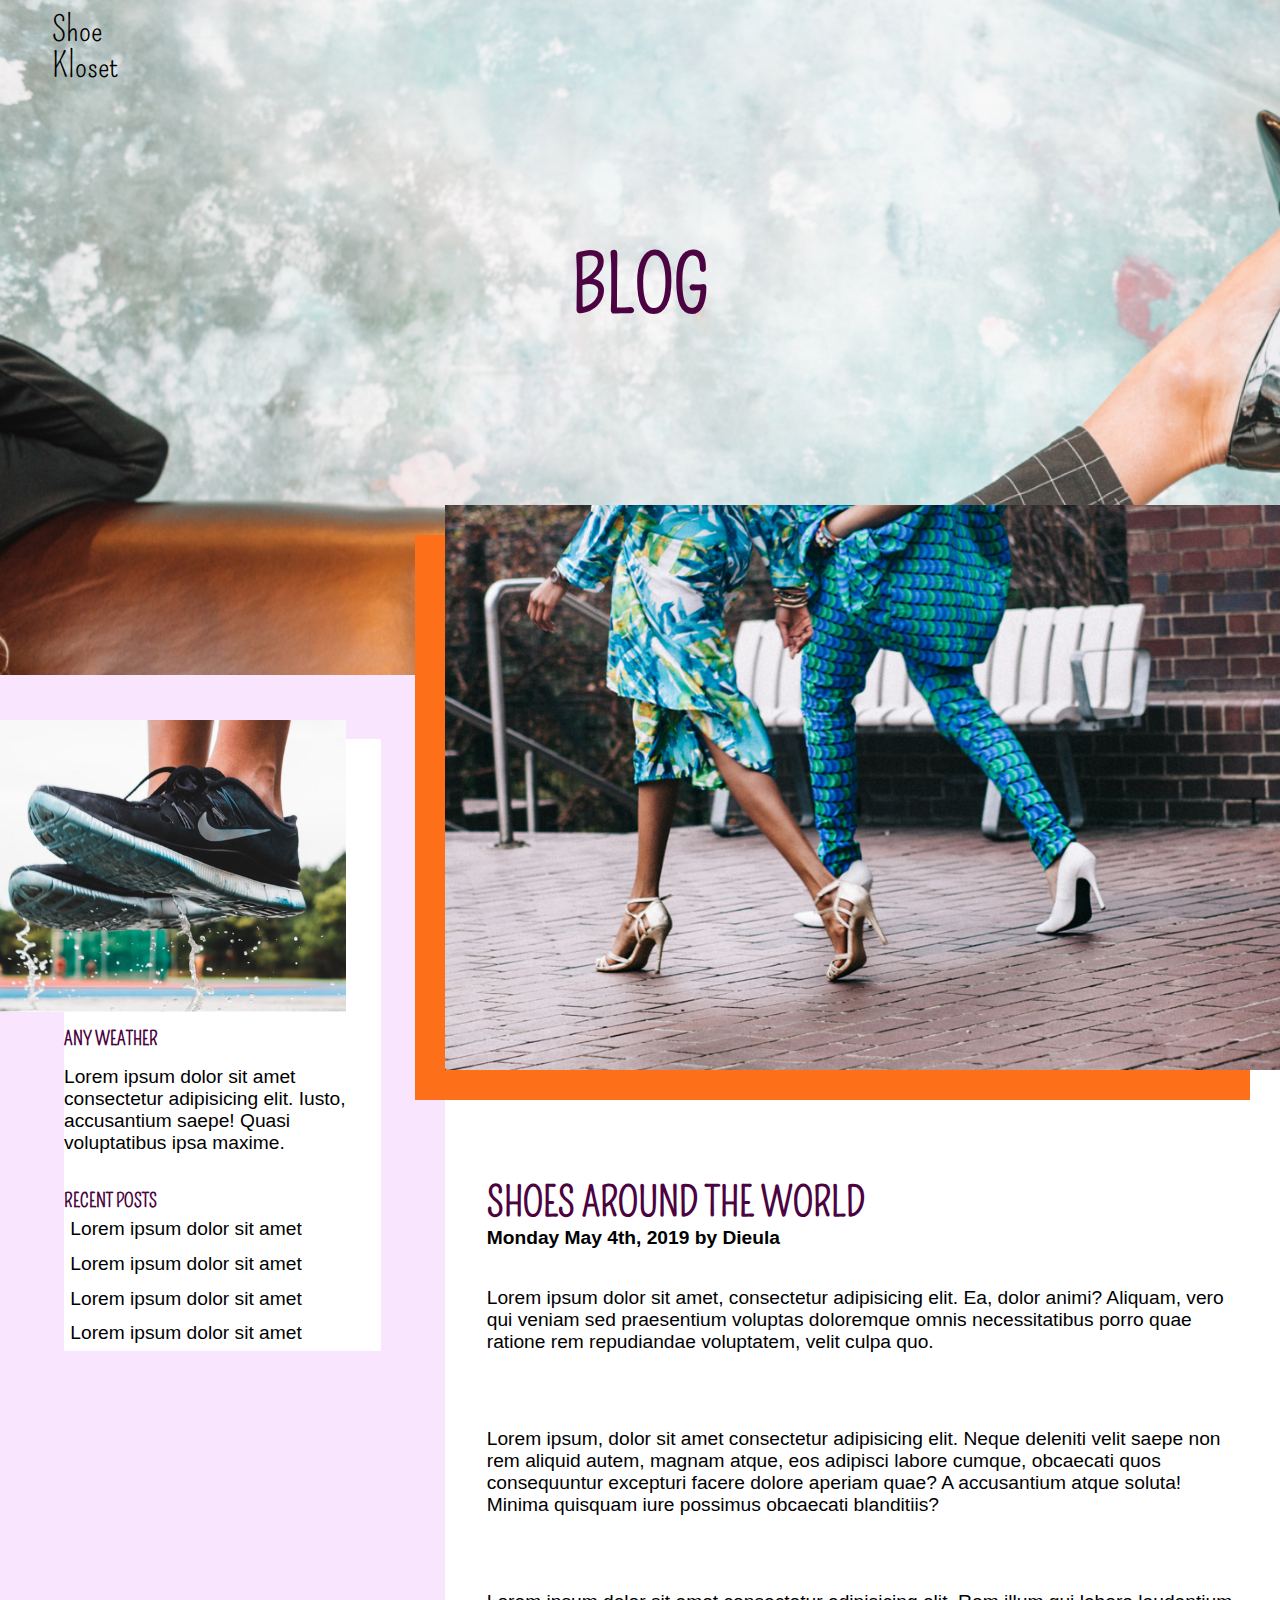
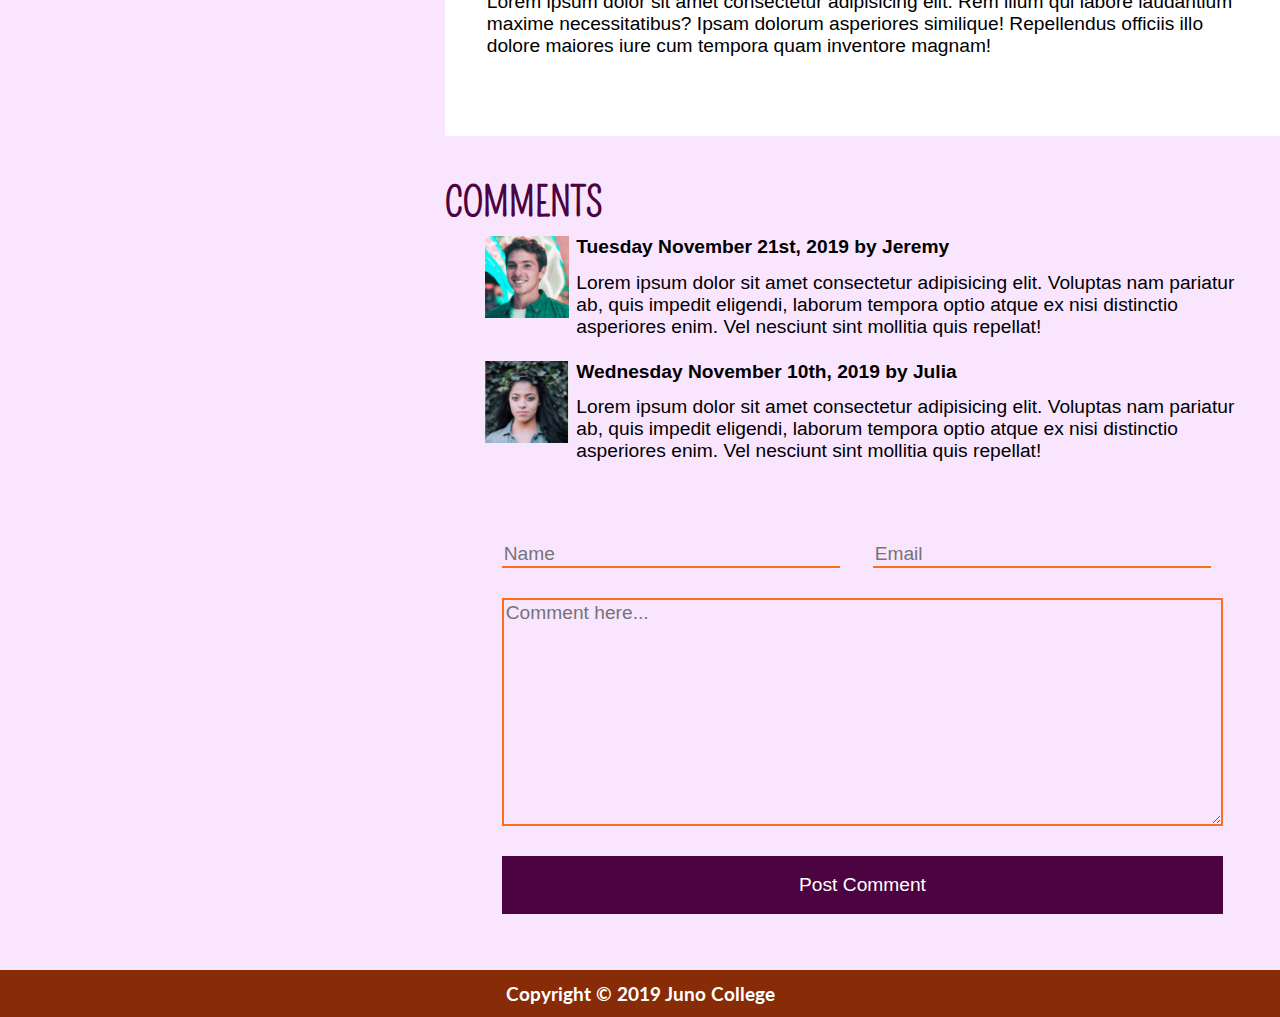
==== commit 115d19b0: "fixed responsiveness, fixed focus states" ====
--- a/blog.html
+++ b/blog.html
@@ -13,11 +13,8 @@
     <link rel="stylesheet" href="https://use.fontawesome.com/releases/v5.5.0/css/all.css"
         integrity="sha384-B4dIYHKNBt8Bc12p+WXckhzcICo0wtJAoU8YZTY5qE0Id1GSseTk6S+L3BlXeVIU" crossorigin="anonymous">
 </head>
-<body>
+<body class="bigWrapper">
     <header id="blog" class="headerBlog">
-
-        <h5><a class="mainSkip" href="index.html#mainSkip">Skip to Home Page Main Content</a></h5>
-        <h5><a class="contactSkip" href="contact.html">Skip to Contact Page</a></h5>
 
         <div class="wrapper">
             <div class="nav wrapper">
@@ -33,8 +30,8 @@
                 </nav>
                 <nav class="smallNav">
                 
+                    <input class="visually-hidden" id="menu" type="checkbox">
                     <label for="menu"><i class="fas fa-bars"></i></label>
-                    <input id="menu" type="checkbox">
                 
                     <ul class="smallNavMenu">
                         <li><a href="index.html#home">Home</a></li>
--- a/styles/style.css
+++ b/styles/style.css
@@ -286,15 +286,19 @@
 
 .headerMain .smallNav {
   display: none;
-  font-size: 4rem;
+  font-size: 6rem;
   color: #4C0341;
   position: fixed;
   top: 0;
   right: 10px;
 }
 
-.headerMain .smallNav input[type="checkbox"] {
-  display: none;
+.headerMain .smallNav input:focus + label {
+  text-shadow: -2px 0 black, 0 2px black, 2px 0 black, 0 -2px black;
+}
+
+.headerMain .smallNav label:hover {
+  text-shadow: -2px 0 black, 0 2px black, 2px 0 black, 0 -2px black;
 }
 
 .headerMain .smallNav input[type="checkbox"]:checked ~ .smallNavMenu {
@@ -321,7 +325,7 @@
   transition: 0.3s;
 }
 
-.headerMain .smallNav .smallNavMenu a:hover {
+.headerMain .smallNav .smallNavMenu a:hover, .headerMain .smallNav .smallNavMenu a:focus {
   color: white;
 }
 
@@ -401,15 +405,20 @@
 
 .headerBlog .smallNav {
   display: none;
-  font-size: 4rem;
+  font-size: 6rem;
   color: #4C0341;
   position: fixed;
   top: 0;
   right: 10px;
-}
-
-.headerBlog .smallNav input[type="checkbox"] {
-  display: none;
+  z-index: 1;
+}
+
+.headerBlog .smallNav input:focus + label {
+  text-shadow: -2px 0 black, 0 2px black, 2px 0 black, 0 -2px black;
+}
+
+.headerBlog .smallNav label:hover {
+  text-shadow: -2px 0 black, 0 2px black, 2px 0 black, 0 -2px black;
 }
 
 .headerBlog .smallNav input[type="checkbox"]:checked ~ .smallNavMenu {
@@ -436,7 +445,7 @@
   transition: 0.3s;
 }
 
-.headerBlog .smallNav .smallNavMenu a:hover {
+.headerBlog .smallNav .smallNavMenu a:hover, .headerBlog .smallNav .smallNavMenu a:focus {
   color: white;
 }
 
@@ -516,15 +525,20 @@
 
 .headerContact .smallNav {
   display: none;
-  font-size: 4rem;
+  font-size: 6rem;
   color: #4C0341;
   position: fixed;
   top: 0;
   right: 10px;
-}
-
-.headerContact .smallNav input[type="checkbox"] {
-  display: none;
+  z-index: 1;
+}
+
+.headerContact .smallNav input:focus + label {
+  text-shadow: -2px 0 black, 0 2px black, 2px 0 black, 0 -2px black;
+}
+
+.headerContact .smallNav label:hover {
+  text-shadow: -2px 0 black, 0 2px black, 2px 0 black, 0 -2px black;
 }
 
 .headerContact .smallNav input[type="checkbox"]:checked ~ .smallNavMenu {
@@ -551,7 +565,7 @@
   transition: 0.3s;
 }
 
-.headerContact .smallNav .smallNavMenu a:hover {
+.headerContact .smallNav .smallNavMenu a:hover, .headerContact .smallNav .smallNavMenu a:focus {
   color: white;
 }
 
@@ -871,9 +885,16 @@
   margin: 5%;
 }
 
+.blog aside .asidePhoto {
+  position: absolute;
+  left: 0;
+  top: 80%;
+  width: 27%;
+}
+
 .blog aside .asideArticle {
   background: white;
-  padding: 0;
+  padding-top: 85%;
 }
 
 .blog aside .asideArticle h3 {
@@ -906,7 +927,7 @@
 .blog .blogArticle {
   background: white;
   padding: 5%;
-  margin-top: -40%;
+  margin-top: -25%;
 }
 
 .blog .blogArticle h2 {
@@ -1106,37 +1127,7 @@
 }
 
 header h5 .mainSkip:focus {
-  right: 640px;
-}
-
-header h5 .blogSkip {
-  text-decoration: none;
-  position: fixed;
-  right: -10000px;
-  top: 0;
-  font-size: 2rem;
-  background: #4C0341;
-  padding: 1%;
-  color: white;
-}
-
-header h5 .blogSkip:focus {
-  right: 640px;
-}
-
-header h5 .contactSkip {
-  text-decoration: none;
-  position: fixed;
-  right: -10000px;
-  top: 0;
-  font-size: 2rem;
-  background: #4C0341;
-  padding: 1%;
-  color: white;
-}
-
-header h5 .contactSkip:focus {
-  right: 640px;
+  right: 45%;
 }
 
 @media (max-width: 800px) {
@@ -1235,16 +1226,37 @@
   }
 }
 
+@media (max-width: 1100px) {
+  .blog .blogArticle {
+    margin-top: -30%;
+  }
+}
+
+@media (max-width: 885px) {
+  .blog .blogArticle {
+    margin-top: -35%;
+  }
+}
+
 @media (max-width: 800px) {
   .blog aside {
     display: none;
   }
 }
 
+@media (max-width: 800px) {
+  .blog .blogMain .blogArticle {
+    margin-top: -35%;
+  }
+  .blog .blogMain .blogPhoto {
+    -webkit-box-shadow: 0 0 #FE6F19;
+            box-shadow: 0 0 #FE6F19;
+  }
+}
+
 @media (max-width: 500px) {
   .blog .blogPhoto {
-    -webkit-box-shadow: 0 0 #FE6F19;
-            box-shadow: 0 0 #FE6F19;
+    display: none;
   }
   .blog .blogArticle {
     padding: 8%;
@@ -1265,9 +1277,12 @@
 @media (max-width: 800px) {
   main .contactWrapper {
     -webkit-box-orient: vertical;
-    -webkit-box-direction: reverse;
-        -ms-flex-direction: column-reverse;
-            flex-direction: column-reverse;
+    -webkit-box-direction: normal;
+        -ms-flex-direction: column;
+            flex-direction: column;
+  }
+  main .contactWrapper .contactInfo {
+    margin-bottom: 15%;
   }
 }
 
@@ -1309,12 +1324,24 @@
   }
 }
 
+@media (max-width: 400px) {
+  .headerContact {
+    height: 30vh;
+  }
+}
+
 @media (max-width: 600px) {
   .headerMain {
-    height: 70vh;
+    height: 60vh;
   }
   .headerMain .landing h2 {
     margin-top: 4%;
+  }
+}
+
+@media (max-width: 400px) {
+  .headerMain {
+    height: 40vh;
   }
 }
 
@@ -1324,17 +1351,6 @@
   }
   .headerMain .smallNav, .headerBlog .smallNav, .headerContact .smallNav {
     display: block;
-  }
-}
-
-@media (max-width: 800px) {
-  .headerMain .nav, .headerBlog .nav, .headerContact .nav {
-    -webkit-box-pack: end;
-        -ms-flex-pack: end;
-            justify-content: flex-end;
-  }
-  .headerMain .logo, .headerBlog .logo, .headerContact .logo {
-    display: none;
   }
 }
 
